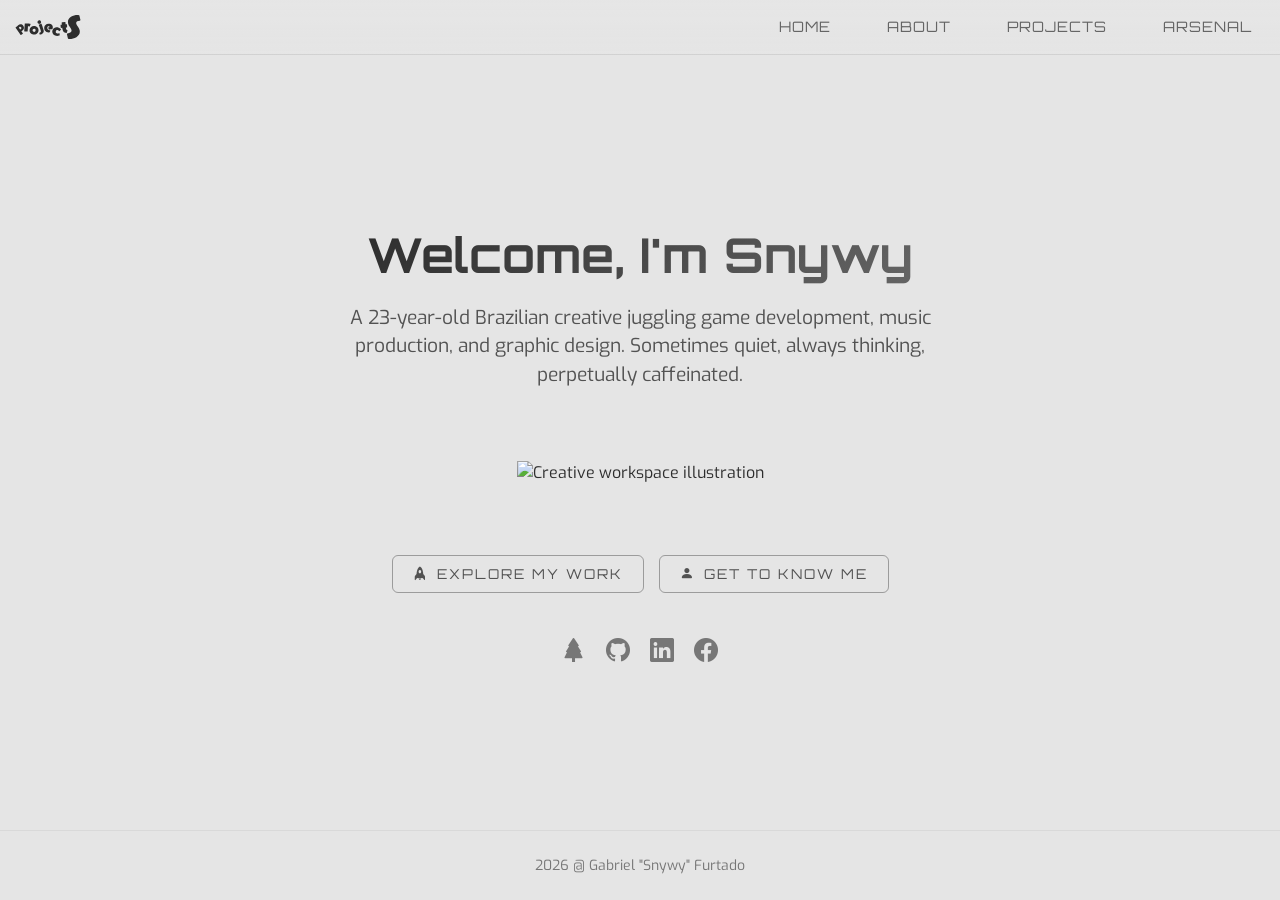
==== index.html @ e78e64df "more improvements momma said i'm the coolest" ====
<!DOCTYPE html>
<html lang="en">

<head>
    <meta charset="utf-8">
    <meta name="viewport" content="width=device-width, initial-scale=1">
    <title>Snywy</title>

    <meta name="description"
        content="Gabriel 'Snywy' Furtado's portfolio. Creative projects in game dev, audio, and automation.">
    <meta property="og:title" content="Snywy">
    <meta property="og:description" content="Gabriel 'Snywy' Furtado's portfolio.">
    <meta property="og:type" content="website">

    <link rel="icon" id="site-favicon" href="/favicon-dark.ico">
    <script>
        (function () {
            const favicon = document.getElementById('site-favicon');
            const themeQuery = window.matchMedia('(prefers-color-scheme: dark)');

            function updateFavicon() {
                favicon.href = themeQuery.matches ? '/favicon-dark.ico' : '/favicon-light.ico';
            }

            updateFavicon();
            themeQuery.addEventListener('change', updateFavicon);
        })();
    </script>

    <link rel="preconnect" href="https://fonts.googleapis.com">
    <link rel="preconnect" href="https://fonts.gstatic.com" crossorigin>
    <link rel="preload"
        href="https://fonts.googleapis.com/css2?family=Orbitron:wght@400;700&family=Exo:wght@400;700&display=swap"
        as="style" onload="this.rel='stylesheet'">
    <noscript>
        <link href="https://fonts.googleapis.com/css2?family=Orbitron:wght@400;700&family=Exo:wght@400;700&display=swap"
            rel="stylesheet">
    </noscript>

    <link href="https://cdn.jsdelivr.net/npm/bootstrap@5.3.8/dist/css/bootstrap.min.css" rel="stylesheet"
        integrity="sha384-sRIl4kxILFvY47J16cr9ZwB07vP4J8+LH7qKQnuqkuIAvNWLzeN8tE5YBujZqJLB" crossorigin="anonymous">

    <link rel="stylesheet" href="https://cdn.jsdelivr.net/npm/bootstrap-icons@1.13.1/font/bootstrap-icons.min.css">

    <link rel="stylesheet" href="styles.css">
</head>

<body class="d-flex flex-column min-vh-100 fade-in">

    <!-- Navigation Bar -->
    <nav class="navbar navbar-dark sticky-top navbar-custom">
        <div class="container-fluid">
            <a id="logo-home" class="navbar-brand" href="#" onclick="navigateTo('home'); return false;">
                <svg class="navbar-logo" width="173.119mm" height="64.072998mm" viewBox="0 0 654.30807 242.16567"
                    version="1.1" id="svg1" xml:space="preserve" xmlns="http://www.w3.org/2000/svg"
                    style="color: var(--text-primary);">
                    <g id="layer1">
                        <g id="g1" aria-label="projectS">
                            <path
                                style="font-size:192px;font-family:'FOT-Yuruka Std';-inkscape-font-specification:'FOT-Yuruka Std';white-space:pre;stroke-width:1.46319;fill:currentColor;fill-opacity:1;stroke:none;stroke-opacity:1"
                                d="m 527.60582,235.14076 c 0.84279,3.65211 4.214,6.7424 7.86611,6.7424 2.80937,0.28092 5.33773,0.28094 8.14706,0.28092 48.60139,10e-6 104.50698,-27.53143 104.50698,-74.16626 0,-14.04663 -5.0568,-29.77888 -16.85596,-47.1967 -12.92287,-18.26065 -19.94621,-31.464504 -19.9462,-41.016224 0,-16.01316 17.13687,-22.75556 35.39749,-22.75555 l 1.68559,2e-5 c 1.68561,-1e-5 5.89959,-1.6856 5.89958,-6.18054 10e-6,-0.56188 10e-6,-1.40467 -0.2809,-2.24747 L 644.19291,7.0233191 C 642.50732,1.123713 636.88867,0 625.93228,0 c -47.19667,-1.1999996e-5 -97.76457,25.003016 -97.76459,69.390396 0,13.76571 5.0568,29.497955 16.57505,46.915784 15.17037,23.59836 20.22716,32.02633 20.22715,41.29713 1e-5,17.69876 -20.78901,27.81232 -39.89247,27.81235 h -1.12371 c -1.68558,-1e-5 -5.89959,1.40466 -5.8996,5.61865 3e-5,0.56188 -1e-5,1.40467 0.28094,1.96651 z" />
                            <path
                                d="m 523.3932,156.22227 c 0.0901,-0.48067 0.1802,-0.96135 0.13818,-1.26777 -0.23141,-1.68533 -2.1541,-2.04574 -3.94462,-2.5804 -7.14104,-1.98543 -10.43111,-12.30463 -12.34546,-26.24697 l 10.17512,-0.92877 0.30645,-0.042 c 1.68535,-0.23142 2.7217,-1.77861 2.66455,-3.33177 l -1.65355,-25.685701 c -0.25244,-1.83855 -1.84171,-3.18135 -3.52706,-2.94994 l -10.65579,0.83868 c -0.4239,-6.49802 -0.88988,-13.3025 -1.46699,-19.77946 -0.35763,-2.60462 -1.7937,-3.96846 -4.41934,-3.76404 l -29.14646,2.59701 -0.61285,0.0842 c -3.98352,0.54696 -3.89026,3.50007 -3.79102,5.35965 0.44494,6.65123 1.00101,12.97503 1.49399,18.839162 l -9.88974,0.7335 c -1.83855,0.25244 -3.02814,1.82067 -2.94995,3.527059 l 1.65355,25.68569 c 0.2314,1.68535 1.82069,3.02814 3.52705,2.94996 l 11.57508,-0.96492 c 6.08835,38.65754 16.51946,50.96219 41.85982,52.47807 0.48069,0.0901 0.94032,0.027 1.39995,-0.0361 2.29819,-0.31554 3.46674,-2.03699 4.29274,-5.11634 z"
                                style="font-size:192px;font-family:'FOT-Yuruka Std';-inkscape-font-specification:'FOT-Yuruka Std';white-space:pre;stroke-width:0.805468;fill:currentColor;fill-opacity:1;stroke:none;stroke-opacity:1" />
                            <path
                                d="m 457.38671,148.6581 c 0.24271,-0.21287 0.40621,-0.61399 0.51525,-0.88135 1.36275,-3.34233 -6.93426,-13.58561 -21.77419,-19.63623 -22.05934,-8.99415 -50.95081,-6.58536 -63.16103,23.36189 -9.59376,23.52997 3.73596,47.05133 25.929,56.09999 12.03238,4.90589 26.72025,5.59329 41.74666,-0.28577 2.25843,-0.9502 3.52651,-2.14827 4.18063,-3.75259 0.38157,-0.93584 0.49576,-1.98072 0.42177,-2.9464 -0.34026,-5.28403 -0.96339,-8.34463 -1.51654,-13.87137 -0.28175,-1.98588 -1.13322,-2.95674 -2.06908,-3.33832 -1.20324,-0.49057 -2.67902,-0.31268 -3.80824,0.16239 -8.81571,3.26602 -16.53604,3.08069 -22.28486,0.73677 -8.69004,-3.54316 -12.70886,-12.04213 -9.0567,-20.99956 5.94159,-14.57255 17.89994,-10.63234 21.37596,-9.21507 4.67925,1.90783 8.75891,5.28631 10.34774,8.2729 0.37123,0.6191 0.93069,1.15904 1.46545,1.37709 1.60432,0.65412 3.62005,-0.0832 4.80894,-1.46949 z"
                                style="font-size:192px;font-family:'FOT-Yuruka Std';-inkscape-font-specification:'FOT-Yuruka Std';white-space:pre;stroke-width:0.751971;fill:currentColor;fill-opacity:1;stroke:none;stroke-opacity:1" />
                            <path
                                d="m 334.93261,177.04213 c 4.24247,0.53459 6.40232,-1.27385 7.86761,-3.46705 2.82113,-4.6974 7.87824,-14.16595 8.06257,-15.62886 0.31337,-2.48696 -2.00767,-4.11696 -4.05576,-4.37503 l -0.29259,-0.0369 c -1.04248,0.0172 -2.21281,-0.13023 -3.23686,-0.25927 -18.28644,-2.30427 -24.41889,-14.96616 -23.11006,-25.35286 1.14291,-9.07009 7.76881,-14.47696 14.7908,-13.59213 6.14427,0.77423 8.3339,5.8058 8.168,7.12244 -0.25808,2.04808 -1.31898,2.21162 -9.14737,3.00853 -1.95708,0.19928 -3.21959,0.78323 -3.42235,2.39244 -0.0737,0.58517 1.50763,10.44436 2.65476,15.4932 0.36394,1.82924 0.96637,2.94545 3.30704,3.2404 7.64402,0.66598 18.67238,0.4209 25.84303,-1.05338 8.99989,-1.83821 12.47991,-7.04705 13.32789,-13.77646 0.60832,-4.82762 3.07305,-37.360835 -33.20727,-41.932485 -33.35449,-4.20296 -50.89506,15.878925 -53.53113,36.798635 -2.80198,22.23631 11.01799,47.013 44.22618,51.19752 z"
                                style="font-size:192px;font-family:'FOT-Yuruka Std';-inkscape-font-specification:'FOT-Yuruka Std';white-space:pre;stroke-width:0.767961;fill:currentColor;fill-opacity:1;stroke:none;stroke-opacity:1" />
                            <path
                                d="m 241.48342,194.29535 c -0.0181,0.27684 0.1262,0.61994 0.27058,0.96304 0.43304,1.02927 1.35353,2.25729 2.85212,2.29983 5.55504,0.0858 11.9169,-1.11017 17.86384,-3.61224 13.49498,-5.67777 25.16222,-18.25925 21.2257,-38.81343 -3.59411,-18.14069 -20.91474,-64.427526 -21.25156,-65.228086 -0.67362,-1.6011 -2.23219,-2.42604 -4.15826,-1.88491 -2.56413,0.9442 -22.22849,8.275379 -22.34287,8.323489 -1.37235,0.57741 -2.55227,1.612269 -1.55995,4.290767 8.38417,20.56743 19.26343,50.58457 21.17416,62.16465 0.93724,6.06688 -3.48182,11.56055 -10.34369,14.44756 -0.68618,0.2887 -1.48672,0.62552 -2.33539,0.84796 l -0.45745,0.19247 c -1.25801,0.52928 -2.47418,2.11783 -2.258,3.9114 z M 256.07735,64.853814 c -3.94557,-9.37785 -14.66932,-13.75019 -23.93283,-9.85274 -9.37786,3.94557 -13.75019,14.6693 -9.80462,24.04719 3.89745,9.26349 14.62121,13.63583 23.99906,9.69025 9.2635,-3.89745 13.63584,-14.6212 9.73839,-23.8847 z"
                                style="font-size:192px;font-family:'FOT-Yuruka Std';-inkscape-font-specification:'FOT-Yuruka Std';white-space:pre;stroke-width:0.64622;fill:currentColor;fill-opacity:1;stroke:none;stroke-opacity:1" />
                            <path
                                d="m 231.60744,160.21087 c 2.29719,-18.23023 -7.9679,-44.16914 -38.95926,-48.07433 -24.68092,-3.11002 -48.16746,9.17359 -51.8076,38.06147 -3.11003,24.68091 14.8581,43.75523 37.71598,46.63553 19.913,2.50922 49.60513,-9.27734 53.05088,-36.62267 z m -46.31022,10.26237 c -7.99325,-1.00722 -14.75296,-8.41213 -13.53368,-18.08817 0.79518,-6.31045 5.41535,-15.84286 17.19488,-14.35854 14.30371,1.80239 13.15059,15.47562 12.81486,18.14005 -1.00722,7.99325 -6.51955,15.56126 -16.47606,14.30666 z"
                                style="font-size:192px;font-family:'FOT-Yuruka Std';-inkscape-font-specification:'FOT-Yuruka Std';white-space:pre;stroke-width:0.736153;fill:currentColor;fill-opacity:1;stroke:none;stroke-opacity:1" />
                            <path
                                d="m 118.39602,167.72274 c 1.55578,0.19604 2.98909,-0.91647 3.18514,-2.47224 l 0.0357,-0.28288 3.62174,-50.40642 c 2.33425,-0.28052 4.34997,-0.31394 6.33005,-0.0644 2.40439,0.30298 4.7553,1.03025 6.92915,2.02258 0.54791,0.21273 1.09583,0.42545 1.52012,0.47892 1.69722,0.21386 3.23632,-0.59797 3.91014,-2.52458 l 6.6145,-19.42542 c 0.23054,-0.68934 0.44327,-1.23725 0.51457,-1.80299 0.21385,-1.69722 -0.4922,-2.93562 -2.54241,-3.76869 -4.25971,-1.54252 -8.85576,-2.69639 -13.66453,-3.30234 -7.07173,-0.89109 -14.56889,-0.68637 -22.50932,0.75562 L 95.827521,85.71116 c -1.55577,-0.19606 -3.00691,1.05791 -3.22077,2.75511 l -5.30729,74.04492 c -0.21387,1.69722 1.05789,3.0069 2.75512,3.22077 z"
                                style="font-size:192px;font-family:'FOT-Yuruka Std';-inkscape-font-specification:'FOT-Yuruka Std';white-space:pre;stroke-width:0.742463;fill:currentColor;fill-opacity:1;stroke:none;stroke-opacity:1" />
                            <path
                                d="m 73.242442,189.06761 c 1.06876,-0.82957 1.3173,-2.16424 0.5768,-3.30211 L 57.76378,162.69 c 4.124912,-1.48903 8.191282,-3.78896 11.931952,-6.69241 16.83299,-13.0655 20.37226,-32.22554 7.79066,-48.43507 -12.5816,-16.209568 -35.502224,-16.687198 -51.177386,-4.52037 -3.74067,2.90344 -7.106428,6.65766 -9.830077,11.05525 l -15.49577017,10.74308 -0.178129,0.13826 c -0.890633,0.69129 -1.07003,2.11503 -0.398672,3.16387 l 51.04990717,73.12531 0.138265,0.17813 c 0.760434,0.9797 2.184172,1.15909 3.074797,0.46779 z M 32.861004,126.92893 c 1.168424,-1.62054 2.475114,-3.06293 3.900124,-4.16899 6.234448,-4.83909 14.18397,-4.15879 18.953908,1.9866 7.604266,9.79697 -0.945816,16.43342 -1.658331,16.98647 -2.493769,1.93563 -5.629645,3.22787 -8.349463,3.76902 z"
                                style="font-size:192px;font-family:'FOT-Yuruka Std';-inkscape-font-specification:'FOT-Yuruka Std';white-space:pre;stroke-width:0.587209;fill:currentColor;fill-opacity:1;stroke:none;stroke-opacity:1" />
                        </g>
                    </g>
                </svg>
            </a>
            <ul class="nav ms-auto">
                <li class="nav-item">
                    <a class="nav-link" href="#" onclick="navigateTo('home'); return false;">Home</a>
                </li>
                <li class="nav-item">
                    <a class="nav-link" href="#" onclick="navigateTo('about'); return false;">About</a>
                </li>
                <li class="nav-item">
                    <a class="nav-link" href="#" onclick="navigateTo('projects'); return false;">Projects</a>
                </li>
                <li class="nav-item">
                    <a class="nav-link" href="#" onclick="navigateTo('arsenal'); return false;">Arsenal</a>
                </li>
            </ul>
        </div>
    </nav>

    <audio id="logo-squeak" src="squeak.wav" preload="auto"></audio>

    <!-- Main Content Area -->
    <main class="flex-grow-1" style="display: flex; flex-direction: column; min-height: calc(100vh - 140px);">
        <iframe id="content-frame" class="content-frame" src="pages/home.html" frameborder="0"
            style="flex: 1; width: 100%; border: none;"></iframe>
    </main>

    <!-- Footer -->
    <footer class="footer py-4">
        2026 @ Gabriel "Snywy" Furtado
    </footer>

    <script src="https://cdn.jsdelivr.net/npm/bootstrap@5.3.8/dist/js/bootstrap.bundle.min.js"
        integrity="sha384-FKyoEForCGlyvwx9Hj09JcYn3nv7wiPVlz7YYwJrWVcXK/BmnVDxM+D2scQbITxI"
        crossorigin="anonymous"></script>

    <script>
        // Navigation function
        function navigateTo(page) {
            const frame = document.getElementById('content-frame');
            frame.src = `pages/${page}.html`;
            window.scrollTo(0, 0);
        }

        // Play a squeak when clicking the logo.
        (function () {
            const logoLink = document.getElementById('logo-home');
            const logoSqueak = document.getElementById('logo-squeak');

            if (!logoLink || !logoSqueak) {
                return;
            }

            logoLink.addEventListener('click', () => {
                logoSqueak.currentTime = 0;
                logoSqueak.play().catch(() => {
                    // Ignore playback errors (e.g. missing file or browser policy).
                });
            });
        })();
    </script>
</body>

</html>
---- styles.css ----
@import url("https://fonts.googleapis.com/css2?family=Orbitron:wght@400;700&family=Exo:wght@400;700&display=swap");

:root {
  --bg-primary: #2d2d2d;
  --text-primary: #e5e5e5;
  --text-rgb: 229, 229, 229;
  --surface-primary: rgba(229, 229, 229, 0.05);
  --surface-secondary: rgba(229, 229, 229, 0.08);
  --surface-hover: rgba(229, 229, 229, 0.12);
  --border-primary: rgba(229, 229, 229, 0.1);
  --border-secondary: rgba(229, 229, 229, 0.2);
  --muted-text: rgba(229, 229, 229, 0.7);
  --soft-text: rgba(229, 229, 229, 0.6);
  --nav-bg-start: rgba(45, 45, 45, 0.98);
  --nav-bg-end: rgba(45, 45, 45, 0.95);
  --scrollbar-track: #2d2d2d;
  --scrollbar-thumb: rgba(229, 229, 229, 0.3);
  --scrollbar-thumb-hover: rgba(229, 229, 229, 0.5);
  --btn-hover-bg: #e5e5e5;
  --btn-hover-text: #2d2d2d;
  --btn-shadow: rgba(229, 229, 229, 0.15);
  --card-shadow: rgba(0, 0, 0, 0.3);
}

@media (prefers-color-scheme: light) {
  :root {
    --bg-primary: #e5e5e5;
    --text-primary: #2d2d2d;
    --text-rgb: 45, 45, 45;
    --surface-primary: rgba(45, 45, 45, 0.05);
    --surface-secondary: rgba(45, 45, 45, 0.08);
    --surface-hover: rgba(45, 45, 45, 0.12);
    --border-primary: rgba(45, 45, 45, 0.1);
    --border-secondary: rgba(45, 45, 45, 0.2);
    --muted-text: rgba(45, 45, 45, 0.7);
    --soft-text: rgba(45, 45, 45, 0.6);
    --nav-bg-start: rgba(229, 229, 229, 0.98);
    --nav-bg-end: rgba(229, 229, 229, 0.95);
    --scrollbar-track: #e5e5e5;
    --scrollbar-thumb: rgba(45, 45, 45, 0.3);
    --scrollbar-thumb-hover: rgba(45, 45, 45, 0.5);
    --btn-hover-bg: #2d2d2d;
    --btn-hover-text: #e5e5e5;
    --btn-shadow: rgba(45, 45, 45, 0.15);
    --card-shadow: rgba(0, 0, 0, 0.12);
  }
}

* {
  scrollbar-width: thin;
  scrollbar-color: var(--scrollbar-thumb) var(--scrollbar-track);
}

*::-webkit-scrollbar {
  width: 8px;
}

*::-webkit-scrollbar-track {
  background: var(--scrollbar-track);
}

*::-webkit-scrollbar-thumb {
  background: var(--scrollbar-thumb);
  border-radius: 4px;
}

*::-webkit-scrollbar-thumb:hover {
  background: var(--scrollbar-thumb-hover);
}

body {
  background-color: var(--bg-primary);
  color: var(--text-primary);
  font-family: 'Exo', sans-serif;
  margin: 0;
}

h1 {
  margin: 10px 0;
  font-weight: bold;
  font-size: 1.5rem;
  font-family: 'Orbitron', sans-serif;
}

h2 {
  margin: 10px 0;
  font-size: 1.2rem;
  font-family: 'Orbitron', sans-serif;
}

h3 {
  font-weight: 700;
  margin: 15px 0 10px 0;
  font-family: 'Orbitron', sans-serif;
}

p {
  font-family: 'Exo', sans-serif;
}

/* Refined Button - Not too big or bold */
.custom-btn {
  font-family: 'Orbitron', sans-serif;
  font-size: 0.85rem;
  font-weight: 400;
  text-transform: uppercase;
  letter-spacing: 2px;
  border-width: 1px;
  padding: 8px 20px;
  transition: all 0.3s ease;
  border-color: rgba(var(--text-rgb), 0.4);
  color: rgba(var(--text-rgb), 0.8);
}

.custom-btn:hover {
  background-color: var(--btn-hover-bg);
  color: var(--btn-hover-text);
  border-color: var(--btn-hover-bg);
  transform: translateY(-2px);
  box-shadow: 0 4px 12px var(--btn-shadow);
}

/* Navbar Styling */
.navbar-custom {
  background: linear-gradient(180deg, var(--nav-bg-start) 0%, var(--nav-bg-end) 100%);
  border-bottom: 1px solid var(--border-primary);
  backdrop-filter: blur(10px);
  z-index: 1000;
}

.navbar-brand {
  font-family: 'Orbitron', sans-serif;
  font-weight: 700;
  font-size: 1.3rem;
  letter-spacing: 1px;
  color: var(--text-primary) !important;
  transition: all 0.3s ease;
  display: flex;
  align-items: center;
}

.navbar-brand:hover {
  color: var(--text-primary) !important;
  opacity: 0.8;
}

.navbar-logo {
  width: 72px;
  height: 24px;
  stroke: currentColor;
  fill: currentColor;
  transition: transform 0.3s ease;
}

.navbar-brand:hover .navbar-logo {
  transform: rotate(10deg);
}

.nav-link {
  font-family: 'Orbitron', sans-serif;
  font-size: 0.9rem;
  letter-spacing: 1px;
  text-transform: uppercase;
  color: var(--muted-text) !important;
  transition: all 0.3s ease;
  position: relative;
  margin-left: 1.5rem;
}

.nav-link::after {
  content: '';
  position: absolute;
  bottom: -5px;
  left: 0;
  width: 0;
  height: 2px;
  background-color: var(--text-primary);
  transition: width 0.3s ease;
}

.nav-link:hover {
  color: var(--text-primary) !important;
}

.nav-link:hover::after {
  width: 100%;
}

/* Content Frame */
.content-frame {
  width: 100%;
  flex: 1;
  border: none;
  display: block;
  overflow-y: auto;
}

/* Page entrance animation */
.fade-in {
  animation: fadeIn 0.8s ease-out;
}

@keyframes fadeIn {
  from {
    opacity: 0;
    transform: translateY(10px);
  }

  to {
    opacity: 1;
    transform: translateY(0);
  }
}

/* Slide-in animation for content */
@keyframes slideIn {
  from {
    opacity: 0;
    transform: translateX(-20px);
  }

  to {
    opacity: 1;
    transform: translateX(0);
  }
}

/* Card styling */
.project-card {
  background: var(--surface-primary);
  border: 1px solid var(--border-primary);
  border-radius: 8px;
  transition: all 0.3s ease;
  padding: 20px;
  margin-bottom: 20px;
  animation: slideIn 0.6s ease-out;
}

.project-card:hover {
  background: var(--surface-secondary);
  border-color: rgba(var(--text-rgb), 0.3);
  transform: translateY(-5px);
  box-shadow: 0 8px 24px var(--card-shadow);
}

.project-card h3 {
  color: var(--text-primary);
  margin-bottom: 10px;
}

.project-card p {
  color: rgba(var(--text-rgb), 0.8);
  margin-bottom: 15px;
  font-size: 0.95rem;
}

.project-meta {
  display: flex;
  gap: 15px;
  margin-bottom: 15px;
  flex-wrap: wrap;
}

.project-tag {
  display: inline-block;
  background: rgba(var(--text-rgb), 0.1);
  border: 1px solid rgba(var(--text-rgb), 0.2);
  padding: 4px 12px;
  border-radius: 20px;
  font-size: 0.75rem;
  text-transform: uppercase;
  letter-spacing: 1px;
  color: var(--muted-text);
}

.status-badge {
  display: inline-block;
  padding: 4px 12px;
  border-radius: 4px;
  font-size: 0.75rem;
  font-weight: 700;
  text-transform: uppercase;
  letter-spacing: 1px;
}

.status-completed {
  background-color: rgba(52, 168, 83, 0.2);
  color: #34A853;
  border: 1px solid rgba(52, 168, 83, 0.4);
}

.status-wip {
  background-color: rgba(251, 188, 5, 0.2);
  color: #FBBC05;
  border: 1px solid rgba(251, 188, 5, 0.4);
}

.status-unplanned {
  background-color: rgba(234, 67, 53, 0.2);
  color: #EA4335;
  border: 1px solid rgba(234, 67, 53, 0.4);
}

/* Footer */
footer.footer {
  font-size: 14px;
  font-family: 'Exo', sans-serif;
  opacity: 0.6;
  border-top: 1px solid var(--border-primary);
  text-align: center;
  margin-top: auto;
}

/* Modal improvements */
.modal-content {
  border: 1px solid var(--border-secondary);
}

.modal-header {
  border-bottom: 1px solid var(--border-primary);
}

.modal-footer {
  border-top: 1px solid var(--border-primary);
}

.modal-title {
  font-family: 'Orbitron', sans-serif;
  color: var(--text-primary) !important;
  font-weight: 700;
}

/* Images */
img {
  height: auto;
  max-width: 100%;
}

/* Responsive adjustments */
@media (min-width: 768px) {
  h1 {
    font-size: 2.5rem;
  }

  h2 {
    font-size: 1.5rem;
  }

  .project-meta {
    gap: 20px;
  }
}

@media (max-width: 768px) {
  .navbar-brand span {
    display: none;
  }

  .nav-link {
    margin-left: 1rem;
    font-size: 0.8rem;
  }

  main {
    min-height: calc(100vh - 120px);
  }
}

/* Link styling */
a {
  color: var(--text-primary);
  text-decoration: none;
  transition: color 0.3s ease;
}

a:hover {
  color: rgba(var(--text-rgb), 0.8);
}

/* Mobile-specific adjustments to improve layout and readability */
@media (max-width: 480px) {
  .navbar-brand {
    font-size: 1rem;
  }

  .nav-link {
    font-size: 0.75rem;
    margin-left: 0.6rem;
  }

  .navbar-logo {
    width: 56px;
    height: auto;
  }

  h1 {
    font-size: 1.8rem;
  }

  h2 {
    font-size: 1rem;
  }

  /* Pages that define hero-section h1 will be affected via this rule */
  .hero-section h1 {
    font-size: 2rem;
  }

  .custom-btn {
    padding: 8px 14px;
    font-size: 0.85rem;
    letter-spacing: 1px;
  }

  .skill-grid {
    grid-template-columns: repeat(auto-fill, minmax(120px, 1fr));
    gap: 10px;
  }

  .skill-card {
    padding: 14px;
    min-height: 100px;
  }

  main.container {
    padding-left: 12px;
    padding-right: 12px;
  }
}
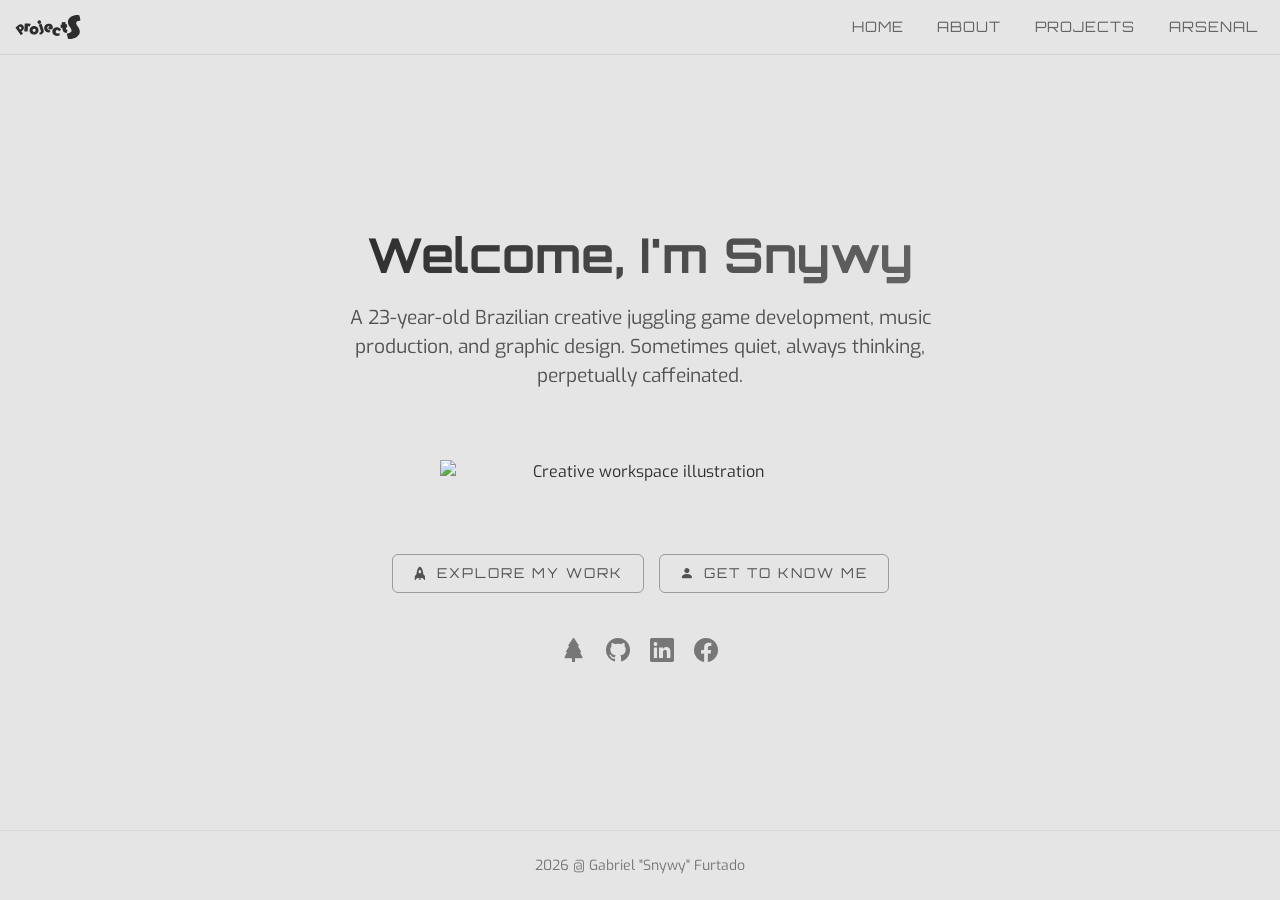
==== commit cf2476fa: "i'm tired for now yawn" ====
--- a/index.html
+++ b/index.html
@@ -48,7 +48,7 @@
 <body class="d-flex flex-column min-vh-100 fade-in">
 
     <!-- Navigation Bar -->
-    <nav class="navbar navbar-dark sticky-top navbar-custom">
+    <nav class="navbar navbar-dark navbar-expand-md sticky-top navbar-custom">
         <div class="container-fluid">
             <a id="logo-home" class="navbar-brand" href="#" onclick="navigateTo('home'); return false;">
                 <svg class="navbar-logo" width="173.119mm" height="64.072998mm" viewBox="0 0 654.30807 242.16567"
@@ -84,29 +84,35 @@
                     </g>
                 </svg>
             </a>
-            <ul class="nav ms-auto">
-                <li class="nav-item">
-                    <a class="nav-link" href="#" onclick="navigateTo('home'); return false;">Home</a>
-                </li>
-                <li class="nav-item">
-                    <a class="nav-link" href="#" onclick="navigateTo('about'); return false;">About</a>
-                </li>
-                <li class="nav-item">
-                    <a class="nav-link" href="#" onclick="navigateTo('projects'); return false;">Projects</a>
-                </li>
-                <li class="nav-item">
-                    <a class="nav-link" href="#" onclick="navigateTo('arsenal'); return false;">Arsenal</a>
-                </li>
-            </ul>
+            <button class="navbar-toggler" type="button" data-bs-toggle="collapse" data-bs-target="#main-nav"
+                aria-controls="main-nav" aria-expanded="false" aria-label="Toggle navigation">
+                <span class="navbar-toggler-icon"></span>
+            </button>
+
+            <div class="collapse navbar-collapse justify-content-end" id="main-nav">
+                <ul class="navbar-nav align-items-md-center">
+                    <li class="nav-item">
+                        <a class="nav-link" href="#" onclick="navigateTo('home'); return false;">Home</a>
+                    </li>
+                    <li class="nav-item">
+                        <a class="nav-link" href="#" onclick="navigateTo('about'); return false;">About</a>
+                    </li>
+                    <li class="nav-item">
+                        <a class="nav-link" href="#" onclick="navigateTo('projects'); return false;">Projects</a>
+                    </li>
+                    <li class="nav-item">
+                        <a class="nav-link" href="#" onclick="navigateTo('arsenal'); return false;">Arsenal</a>
+                    </li>
+                </ul>
+            </div>
         </div>
     </nav>
 
     <audio id="logo-squeak" src="squeak.wav" preload="auto"></audio>
 
     <!-- Main Content Area -->
-    <main class="flex-grow-1" style="display: flex; flex-direction: column; min-height: calc(100vh - 140px);">
-        <iframe id="content-frame" class="content-frame" src="pages/home.html" frameborder="0"
-            style="flex: 1; width: 100%; border: none;"></iframe>
+    <main class="app-main flex-grow-1">
+        <iframe id="content-frame" class="content-frame" src="pages/home.html" frameborder="0"></iframe>
     </main>
 
     <!-- Footer -->
@@ -123,6 +129,12 @@
         function navigateTo(page) {
             const frame = document.getElementById('content-frame');
             frame.src = `pages/${page}.html`;
+
+            const nav = document.getElementById('main-nav');
+            if (nav && nav.classList.contains('show')) {
+                bootstrap.Collapse.getOrCreateInstance(nav).hide();
+            }
+
             window.scrollTo(0, 0);
         }
 
--- a/styles.css
+++ b/styles.css
@@ -156,6 +156,19 @@
   transform: rotate(10deg);
 }
 
+.navbar-toggler {
+  border-color: var(--border-secondary);
+}
+
+.navbar-toggler:focus {
+  box-shadow: none;
+  border-color: rgba(var(--text-rgb), 0.35);
+}
+
+.navbar-nav {
+  gap: 0.25rem;
+}
+
 .nav-link {
   font-family: 'Orbitron', sans-serif;
   font-size: 0.9rem;
@@ -164,7 +177,9 @@
   color: var(--muted-text) !important;
   transition: all 0.3s ease;
   position: relative;
-  margin-left: 1.5rem;
+  margin-left: 0;
+  padding-left: 0.65rem !important;
+  padding-right: 0.65rem !important;
 }
 
 .nav-link::after {
@@ -193,6 +208,13 @@
   border: none;
   display: block;
   overflow-y: auto;
+}
+
+.app-main {
+  display: flex;
+  flex-direction: column;
+  min-height: calc(100vh - 140px);
+  min-height: calc(100dvh - 140px);
 }
 
 /* Page entrance animation */
@@ -349,20 +371,36 @@
   .project-meta {
     gap: 20px;
   }
+
+  .navbar-nav {
+    gap: 0.8rem;
+  }
 }
 
 @media (max-width: 768px) {
-  .navbar-brand span {
-    display: none;
+  .navbar-custom .container-fluid {
+    row-gap: 8px;
+  }
+
+  .navbar-collapse {
+    margin-top: 0.4rem;
+    padding-top: 0.6rem;
+    border-top: 1px solid var(--border-primary);
+  }
+
+  .navbar-nav {
+    align-items: flex-start;
   }
 
   .nav-link {
-    margin-left: 1rem;
-    font-size: 0.8rem;
+    font-size: 0.82rem;
+    letter-spacing: 0.08em;
+    padding-left: 0 !important;
+    padding-right: 0 !important;
   }
 
   main {
-    min-height: calc(100vh - 120px);
+    min-height: calc(100dvh - 120px);
   }
 }
 
@@ -384,8 +422,7 @@
   }
 
   .nav-link {
-    font-size: 0.75rem;
-    margin-left: 0.6rem;
+    font-size: 0.78rem;
   }
 
   .navbar-logo {
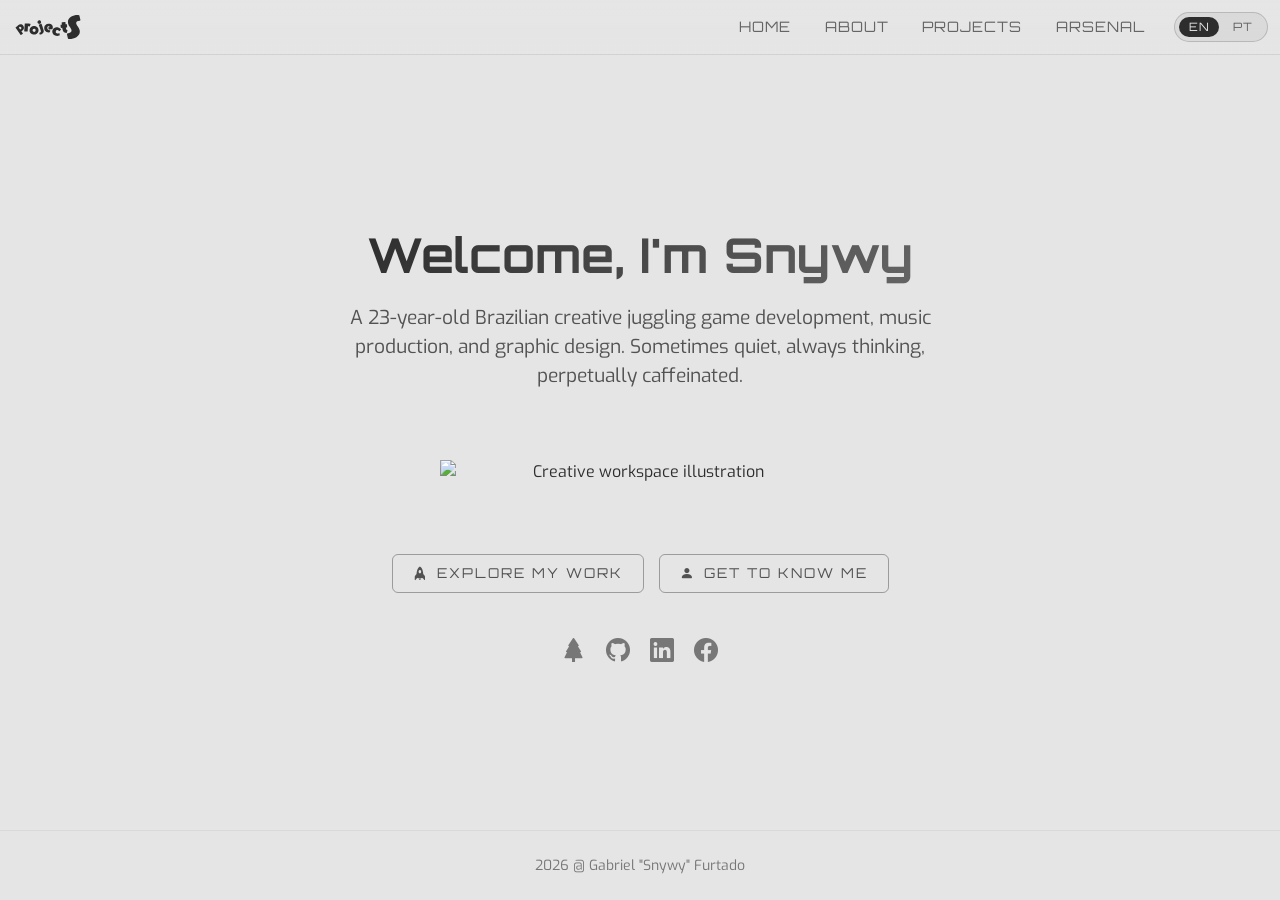
==== commit 8ecadef5: "é br é? hue hue brasil momento" ====
--- a/index.html
+++ b/index.html
@@ -45,7 +45,7 @@
     <link rel="stylesheet" href="styles.css">
 </head>
 
-<body class="d-flex flex-column min-vh-100 fade-in">
+<body class="d-flex flex-column min-vh-100 fade-in" data-i18n-title="indexTitle">
 
     <!-- Navigation Bar -->
     <nav class="navbar navbar-dark navbar-expand-md sticky-top navbar-custom">
@@ -92,16 +92,29 @@
             <div class="collapse navbar-collapse justify-content-end" id="main-nav">
                 <ul class="navbar-nav align-items-md-center">
                     <li class="nav-item">
-                        <a class="nav-link" href="#" onclick="navigateTo('home'); return false;">Home</a>
-                    </li>
-                    <li class="nav-item">
-                        <a class="nav-link" href="#" onclick="navigateTo('about'); return false;">About</a>
-                    </li>
-                    <li class="nav-item">
-                        <a class="nav-link" href="#" onclick="navigateTo('projects'); return false;">Projects</a>
-                    </li>
-                    <li class="nav-item">
-                        <a class="nav-link" href="#" onclick="navigateTo('arsenal'); return false;">Arsenal</a>
+                        <a class="nav-link" href="#" onclick="navigateTo('home'); return false;"
+                            data-i18n="navHome">Home</a>
+                    </li>
+                    <li class="nav-item">
+                        <a class="nav-link" href="#" onclick="navigateTo('about'); return false;"
+                            data-i18n="navAbout">About</a>
+                    </li>
+                    <li class="nav-item">
+                        <a class="nav-link" href="#" onclick="navigateTo('projects'); return false;"
+                            data-i18n="navProjects">Projects</a>
+                    </li>
+                    <li class="nav-item">
+                        <a class="nav-link" href="#" onclick="navigateTo('arsenal'); return false;"
+                            data-i18n="navArsenal">Arsenal</a>
+                    </li>
+                    <li class="nav-item">
+                        <div class="language-selector" role="group" aria-label="Language selector"
+                            data-i18n-aria-label="languageSelectorAria">
+                            <button type="button" id="lang-en" class="language-btn"
+                                onclick="setLanguage('en')">EN</button>
+                            <button type="button" id="lang-pt" class="language-btn"
+                                onclick="setLanguage('pt')">PT</button>
+                        </div>
                     </li>
                 </ul>
             </div>
@@ -116,15 +129,61 @@
     </main>
 
     <!-- Footer -->
-    <footer class="footer py-4">
+    <footer class="footer py-4" data-i18n="footerText">
         2026 @ Gabriel "Snywy" Furtado
     </footer>
 
     <script src="https://cdn.jsdelivr.net/npm/bootstrap@5.3.8/dist/js/bootstrap.bundle.min.js"
         integrity="sha384-FKyoEForCGlyvwx9Hj09JcYn3nv7wiPVlz7YYwJrWVcXK/BmnVDxM+D2scQbITxI"
         crossorigin="anonymous"></script>
+    <script src="lang.js"></script>
 
     <script>
+        const indexTranslations = {
+            en: {
+                indexTitle: 'Snywy',
+                navHome: 'Home',
+                navAbout: 'About',
+                navProjects: 'Projects',
+                navArsenal: 'Arsenal',
+                footerText: '2026 @ Gabriel "Snywy" Furtado',
+                languageSelectorAria: 'Language selector'
+            },
+            pt: {
+                indexTitle: 'Snywy',
+                navHome: 'Início',
+                navAbout: 'Sobre',
+                navProjects: 'Projetos',
+                navArsenal: 'Arsenal',
+                footerText: '2026 @ Gabriel "Snywy" Furtado',
+                languageSelectorAria: 'Seletor de idioma'
+            }
+        };
+
+        function getActiveLanguage() {
+            return window.PortfolioLanguage.getCurrentLanguage();
+        }
+
+        function updateLanguageButtons(language) {
+            document.getElementById('lang-en')?.classList.toggle('active', language === 'en');
+            document.getElementById('lang-pt')?.classList.toggle('active', language === 'pt');
+        }
+
+        function applyLanguage(language) {
+            window.PortfolioLanguage.applyTranslations(indexTranslations, language);
+            updateLanguageButtons(language);
+
+            const frame = document.getElementById('content-frame');
+            if (frame && frame.contentWindow && typeof frame.contentWindow.applyLanguageFromParent === 'function') {
+                frame.contentWindow.applyLanguageFromParent(language);
+            }
+        }
+
+        function setLanguage(language) {
+            const normalized = window.PortfolioLanguage.setCurrentLanguage(language);
+            applyLanguage(normalized);
+        }
+
         // Navigation function
         function navigateTo(page) {
             const frame = document.getElementById('content-frame');
@@ -137,6 +196,15 @@
 
             window.scrollTo(0, 0);
         }
+
+        document.getElementById('content-frame').addEventListener('load', () => {
+            const language = getActiveLanguage();
+            const frameWindow = document.getElementById('content-frame').contentWindow;
+
+            if (frameWindow && typeof frameWindow.applyLanguageFromParent === 'function') {
+                frameWindow.applyLanguageFromParent(language);
+            }
+        });
 
         // Play a squeak when clicking the logo.
         (function () {
@@ -154,6 +222,8 @@
                 });
             });
         })();
+
+        applyLanguage(getActiveLanguage());
     </script>
 </body>
 
--- a/styles.css
+++ b/styles.css
@@ -201,6 +201,50 @@
   width: 100%;
 }
 
+.language-selector {
+  display: inline-flex;
+  align-items: center;
+  gap: 0.25rem;
+  padding: 0.25rem;
+  margin-left: 0.35rem;
+  border: 1px solid var(--border-secondary);
+  border-radius: 999px;
+  background: rgba(var(--text-rgb), 0.06);
+}
+
+.language-btn {
+  border: 0;
+  background: transparent;
+  color: var(--muted-text);
+  padding: 0.28rem 0.62rem;
+  border-radius: 999px;
+  font-family: 'Orbitron', sans-serif;
+  font-size: 0.72rem;
+  letter-spacing: 0.08em;
+  text-transform: uppercase;
+  line-height: 1;
+  transition: all 0.2s ease;
+}
+
+.language-btn:hover,
+.language-btn:focus-visible {
+  color: var(--text-primary);
+  background: rgba(var(--text-rgb), 0.12);
+  outline: none;
+}
+
+.language-btn.active {
+  color: var(--bg-primary);
+  background: var(--text-primary);
+}
+
+@media (max-width: 767.98px) {
+  .language-selector {
+    margin-left: 0;
+    margin-top: 0.5rem;
+  }
+}
+
 /* Content Frame */
 .content-frame {
   width: 100%;
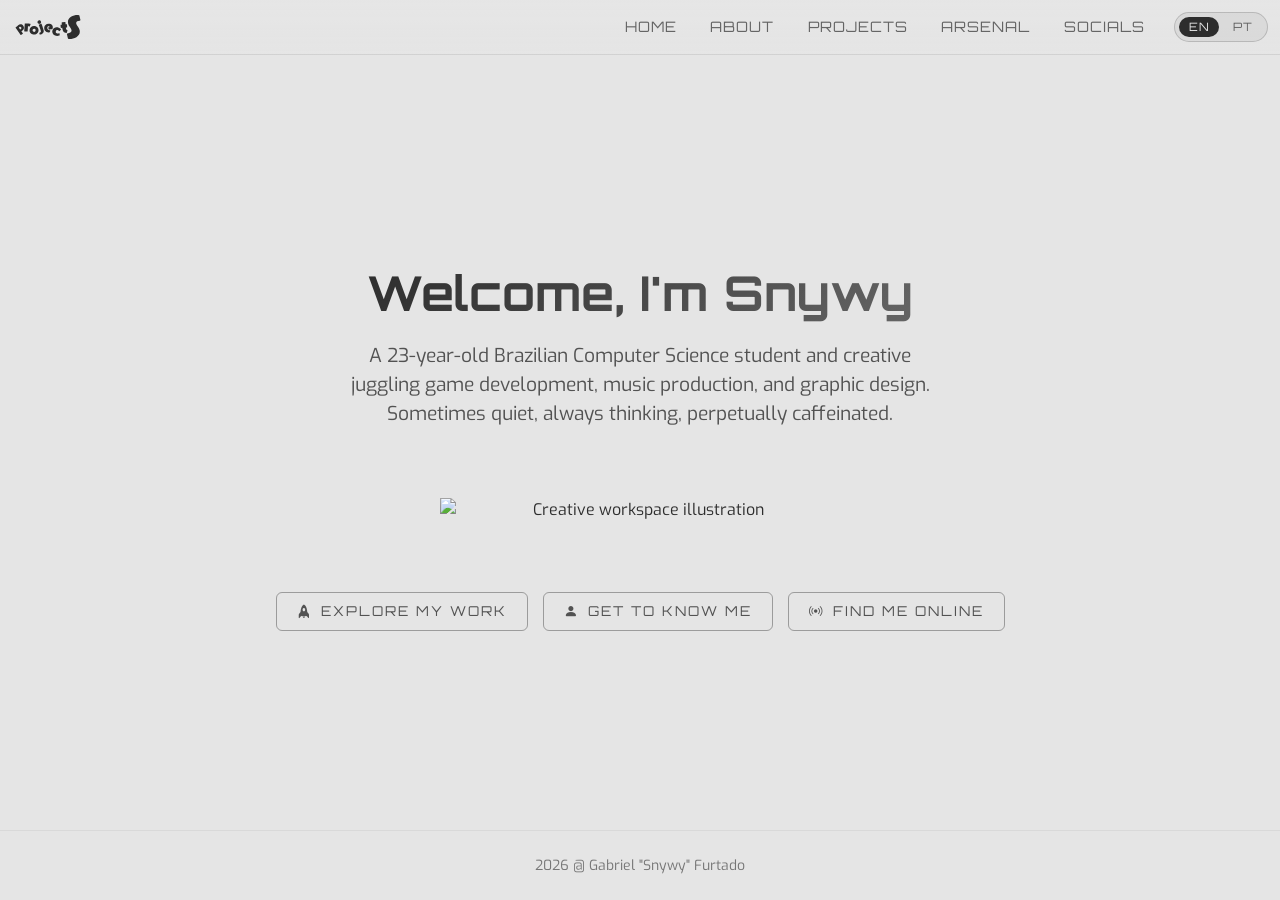
==== commit 6bfdbbb3: "socials and qol goodbye linktree and carrd lmaooo" ====
--- a/index.html
+++ b/index.html
@@ -108,6 +108,10 @@
                             data-i18n="navArsenal">Arsenal</a>
                     </li>
                     <li class="nav-item">
+                        <a class="nav-link" href="#" onclick="navigateTo('socials'); return false;"
+                            data-i18n="navSocials">Socials</a>
+                    </li>
+                    <li class="nav-item">
                         <div class="language-selector" role="group" aria-label="Language selector"
                             data-i18n-aria-label="languageSelectorAria">
                             <button type="button" id="lang-en" class="language-btn"
@@ -146,6 +150,7 @@
                 navAbout: 'About',
                 navProjects: 'Projects',
                 navArsenal: 'Arsenal',
+                navSocials: 'Socials',
                 footerText: '2026 @ Gabriel "Snywy" Furtado',
                 languageSelectorAria: 'Language selector'
             },
@@ -155,6 +160,7 @@
                 navAbout: 'Sobre',
                 navProjects: 'Projetos',
                 navArsenal: 'Arsenal',
+                navSocials: 'Redes',
                 footerText: '2026 @ Gabriel "Snywy" Furtado',
                 languageSelectorAria: 'Seletor de idioma'
             }
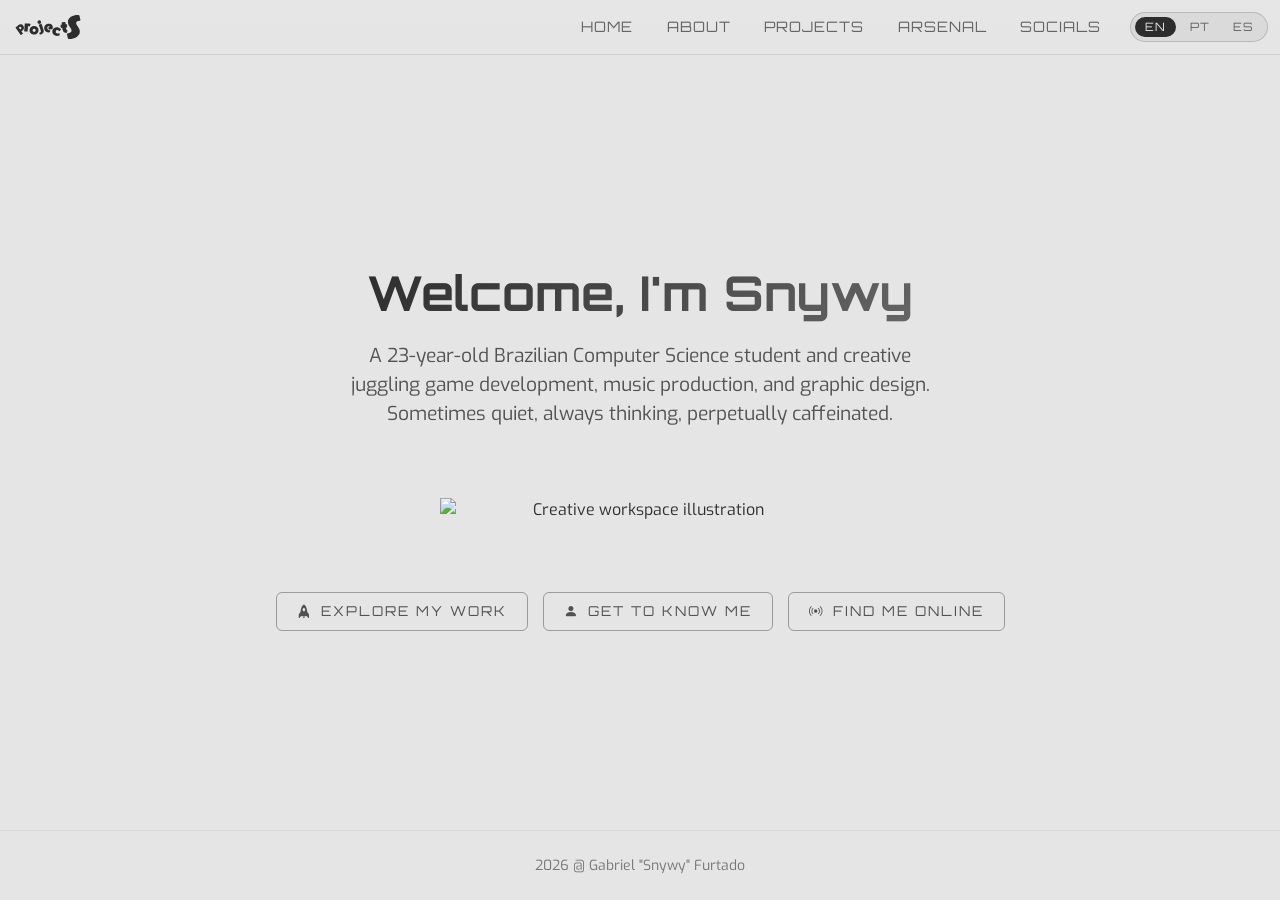
==== commit 1dcc729a: "hola que tal lol yo hablo español" ====
--- a/index.html
+++ b/index.html
@@ -11,6 +11,26 @@
     <meta property="og:title" content="Snywy">
     <meta property="og:description" content="Gabriel 'Snywy' Furtado's portfolio.">
     <meta property="og:type" content="website">
+    <meta property="og:site_name" content="Snywy">
+    <meta property="og:url" content="https://realsnywy.github.io/">
+    <meta property="og:image" content="/embed.svg">
+    <meta property="og:image" content="/embed.png">
+    <meta property="og:image:alt" content="Snywy — Gabriel 'Snywy' Furtado portfolio">
+    <meta property="og:image:type" content="image/svg+xml">
+    <meta property="og:image:type" content="image/png">
+    <meta property="og:image:width" content="1200">
+    <meta property="og:image:height" content="630">
+    <meta property="og:locale" content="en_US">
+
+    <meta name="twitter:card" content="summary_large_image">
+    <meta name="twitter:site" content="@realsnywy">
+    <meta name="twitter:title" content="Snywy">
+    <meta name="twitter:description"
+        content="Gabriel 'Snywy' Furtado's portfolio. Creative projects in game dev, audio, and automation.">
+    <meta name="twitter:image" content="/embed.png">
+
+    <link rel="image_src" href="/embed.png">
+    <meta name="theme-color" content="#264739">
 
     <link rel="icon" id="site-favicon" href="/favicon-dark.ico">
     <script>
@@ -118,6 +138,8 @@
                                 onclick="setLanguage('en')">EN</button>
                             <button type="button" id="lang-pt" class="language-btn"
                                 onclick="setLanguage('pt')">PT</button>
+                            <button type="button" id="lang-es" class="language-btn"
+                                onclick="setLanguage('es')">ES</button>
                         </div>
                     </li>
                 </ul>
@@ -163,6 +185,16 @@
                 navSocials: 'Redes',
                 footerText: '2026 @ Gabriel "Snywy" Furtado',
                 languageSelectorAria: 'Seletor de idioma'
+            },
+            es: {
+                indexTitle: 'Snywy',
+                navHome: 'Inicio',
+                navAbout: 'Sobre mí',
+                navProjects: 'Proyectos',
+                navArsenal: 'Arsenal',
+                navSocials: 'Redes',
+                footerText: '2026 @ Gabriel "Snywy" Furtado',
+                languageSelectorAria: 'Selector de idioma'
             }
         };
 
@@ -173,6 +205,7 @@
         function updateLanguageButtons(language) {
             document.getElementById('lang-en')?.classList.toggle('active', language === 'en');
             document.getElementById('lang-pt')?.classList.toggle('active', language === 'pt');
+            document.getElementById('lang-es')?.classList.toggle('active', language === 'es');
         }
 
         function applyLanguage(language) {
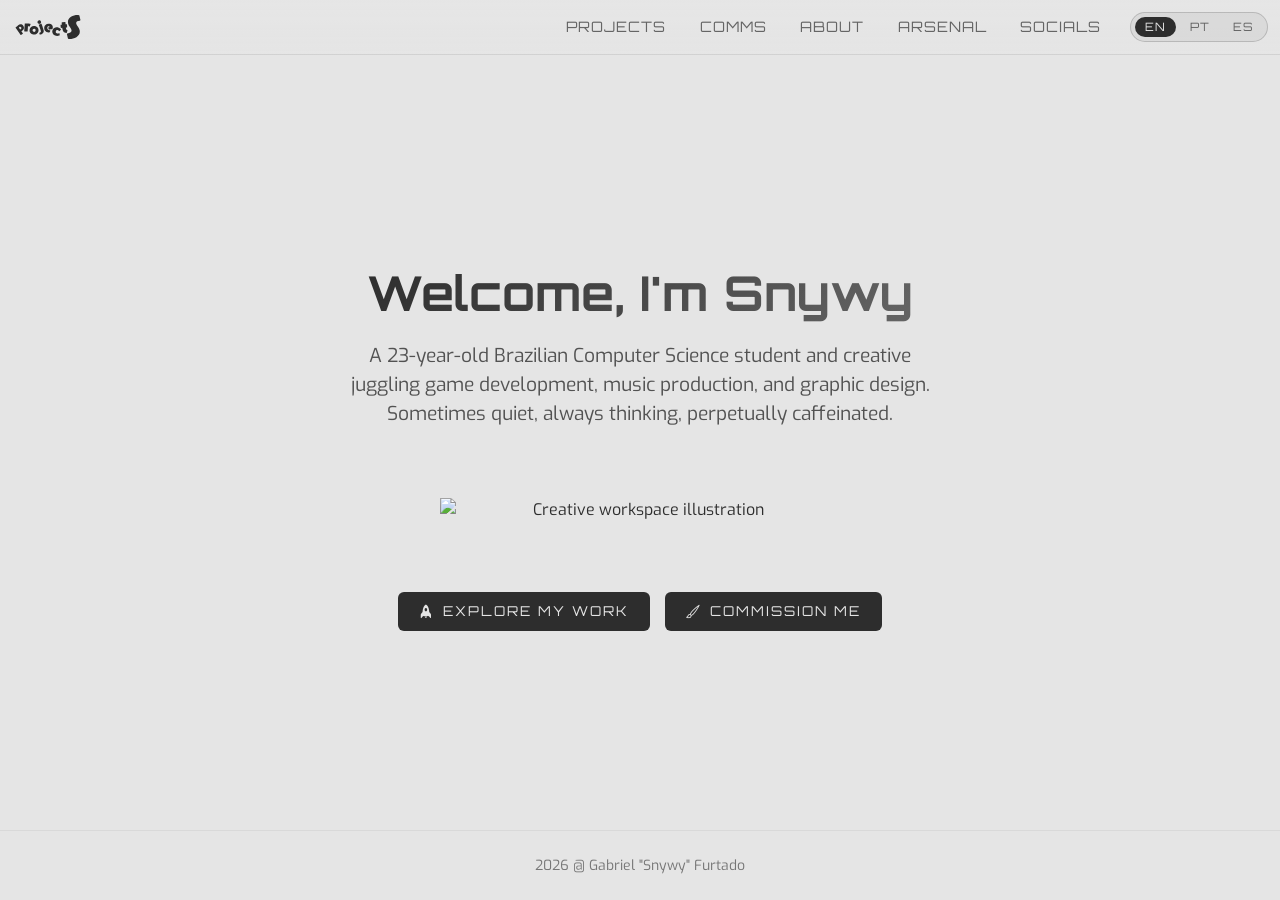
==== commit fb847a4b: "badabing badabong big ass update fr" ====
--- a/index.html
+++ b/index.html
@@ -8,28 +8,19 @@
 
     <meta name="description"
         content="Gabriel 'Snywy' Furtado's portfolio. Creative projects in game dev, audio, and automation.">
-    <meta property="og:title" content="Snywy">
-    <meta property="og:description" content="Gabriel 'Snywy' Furtado's portfolio.">
+    <meta property="og:title" content="Snywy — Gabriel 'Snywy' Furtado">
+    <meta property="og:description"
+        content="Portfolio of Gabriel 'Snywy' Furtado, featuring interactive game work, audio projects, automation tools, and creative systems.">
     <meta property="og:type" content="website">
     <meta property="og:site_name" content="Snywy">
     <meta property="og:url" content="https://realsnywy.github.io/">
-    <meta property="og:image" content="/embed.svg">
-    <meta property="og:image" content="/embed.png">
-    <meta property="og:image:alt" content="Snywy — Gabriel 'Snywy' Furtado portfolio">
-    <meta property="og:image:type" content="image/svg+xml">
-    <meta property="og:image:type" content="image/png">
-    <meta property="og:image:width" content="1200">
-    <meta property="og:image:height" content="630">
     <meta property="og:locale" content="en_US">
 
-    <meta name="twitter:card" content="summary_large_image">
+    <meta name="twitter:card" content="summary">
     <meta name="twitter:site" content="@realsnywy">
-    <meta name="twitter:title" content="Snywy">
+    <meta name="twitter:title" content="Snywy — Gabriel 'Snywy' Furtado">
     <meta name="twitter:description"
-        content="Gabriel 'Snywy' Furtado's portfolio. Creative projects in game dev, audio, and automation.">
-    <meta name="twitter:image" content="/embed.png">
-
-    <link rel="image_src" href="/embed.png">
+        content="Portfolio of Gabriel 'Snywy' Furtado, with work in game development, audio, automation, and creative systems.">
     <meta name="theme-color" content="#264739">
 
     <link rel="icon" id="site-favicon" href="/favicon-dark.ico">
@@ -37,23 +28,34 @@
         (function () {
             const favicon = document.getElementById('site-favicon');
             const themeQuery = window.matchMedia('(prefers-color-scheme: dark)');
+            let debounceTimeout;
 
             function updateFavicon() {
                 favicon.href = themeQuery.matches ? '/favicon-dark.ico' : '/favicon-light.ico';
             }
 
+            function debouncedUpdate() {
+                clearTimeout(debounceTimeout);
+                debounceTimeout = setTimeout(updateFavicon, 100);
+            }
+
             updateFavicon();
-            themeQuery.addEventListener('change', updateFavicon);
+            themeQuery.addEventListener('change', debouncedUpdate);
         })();
     </script>
 
     <link rel="preconnect" href="https://fonts.googleapis.com">
     <link rel="preconnect" href="https://fonts.gstatic.com" crossorigin>
+    <link rel="dns-prefetch" href="https://cdn.jsdelivr.net">
+    <link rel="dns-prefetch" href="https://i.imgur.com">
+    <link rel="dns-prefetch" href="https://jinxxy-cdn.com">
+    <link rel="dns-prefetch" href="https://public-files.gumroad.com">
     <link rel="preload"
-        href="https://fonts.googleapis.com/css2?family=Orbitron:wght@400;700&family=Exo:wght@400;700&display=swap"
-        as="style" onload="this.rel='stylesheet'">
+        href="https://fonts.googleapis.com/css2?family=Orbitron:wght@400;700&family=Exo:wght@400;700&display=fallback"
+        as="style" onload="this.onload=null;this.rel='stylesheet'">
     <noscript>
-        <link href="https://fonts.googleapis.com/css2?family=Orbitron:wght@400;700&family=Exo:wght@400;700&display=swap"
+        <link
+            href="https://fonts.googleapis.com/css2?family=Orbitron:wght@400;700&family=Exo:wght@400;700&display=fallback"
             rel="stylesheet">
     </noscript>
 
@@ -112,16 +114,16 @@
             <div class="collapse navbar-collapse justify-content-end" id="main-nav">
                 <ul class="navbar-nav align-items-md-center">
                     <li class="nav-item">
-                        <a class="nav-link" href="#" onclick="navigateTo('home'); return false;"
-                            data-i18n="navHome">Home</a>
+                        <a class="nav-link" href="#" onclick="navigateTo('projects'); return false;"
+                            data-i18n="navProjects">Projects</a>
+                    </li>
+                    <li class="nav-item">
+                        <a class="nav-link" href="#" onclick="navigateTo('comms'); return false;"
+                            data-i18n="navComms">Comms</a>
                     </li>
                     <li class="nav-item">
                         <a class="nav-link" href="#" onclick="navigateTo('about'); return false;"
                             data-i18n="navAbout">About</a>
-                    </li>
-                    <li class="nav-item">
-                        <a class="nav-link" href="#" onclick="navigateTo('projects'); return false;"
-                            data-i18n="navProjects">Projects</a>
                     </li>
                     <li class="nav-item">
                         <a class="nav-link" href="#" onclick="navigateTo('arsenal'); return false;"
@@ -147,7 +149,7 @@
         </div>
     </nav>
 
-    <audio id="logo-squeak" src="squeak.wav" preload="auto"></audio>
+    <audio id="logo-squeak" src="squeak.wav"></audio>
 
     <!-- Main Content Area -->
     <main class="app-main flex-grow-1">
@@ -168,31 +170,32 @@
         const indexTranslations = {
             en: {
                 indexTitle: 'Snywy',
-                navHome: 'Home',
                 navAbout: 'About',
                 navProjects: 'Projects',
                 navArsenal: 'Arsenal',
                 navSocials: 'Socials',
+                navComms: 'Comms',
+
                 footerText: '2026 @ Gabriel "Snywy" Furtado',
                 languageSelectorAria: 'Language selector'
             },
             pt: {
                 indexTitle: 'Snywy',
-                navHome: 'Início',
                 navAbout: 'Sobre',
                 navProjects: 'Projetos',
                 navArsenal: 'Arsenal',
                 navSocials: 'Redes',
+                navComms: 'Comissões',
                 footerText: '2026 @ Gabriel "Snywy" Furtado',
                 languageSelectorAria: 'Seletor de idioma'
             },
             es: {
                 indexTitle: 'Snywy',
-                navHome: 'Inicio',
                 navAbout: 'Sobre mí',
                 navProjects: 'Proyectos',
                 navArsenal: 'Arsenal',
                 navSocials: 'Redes',
+                navComms: 'Comisiones',
                 footerText: '2026 @ Gabriel "Snywy" Furtado',
                 languageSelectorAria: 'Selector de idioma'
             }
--- a/styles.css
+++ b/styles.css
@@ -1,4 +1,4 @@
-@import url("https://fonts.googleapis.com/css2?family=Orbitron:wght@400;700&family=Exo:wght@400;700&display=swap");
+@import url("https://fonts.googleapis.com/css2?family=Orbitron:wght@400;700&family=Exo:wght@400;700&display=fallback");
 
 :root {
   --bg-primary: #2d2d2d;
@@ -120,10 +120,35 @@
   box-shadow: 0 4px 12px var(--btn-shadow);
 }
 
+.custom-btn.primary {
+  background-color: var(--text-primary);
+  color: var(--bg-primary);
+  border-color: transparent;
+}
+
+.custom-btn.primary:hover,
+.custom-btn.primary:focus-visible {
+  background-color: rgba(var(--text-rgb), 0.92);
+  color: var(--bg-primary);
+  border-color: transparent;
+}
+
+.custom-btn.outline {
+  background: transparent;
+  color: rgba(var(--text-rgb), 0.8);
+}
+
+.custom-btn.outline:hover,
+.custom-btn.outline:focus-visible {
+  background-color: rgba(var(--text-rgb), 0.12);
+  color: var(--text-primary);
+}
+
 /* Navbar Styling */
 .navbar-custom {
   background: linear-gradient(180deg, var(--nav-bg-start) 0%, var(--nav-bg-end) 100%);
   border-bottom: 1px solid var(--border-primary);
+  -webkit-backdrop-filter: blur(10px);
   backdrop-filter: blur(10px);
   z-index: 1000;
 }
@@ -236,6 +261,17 @@
 .language-btn.active {
   color: var(--bg-primary);
   background: var(--text-primary);
+}
+
+.language-btn:disabled {
+  opacity: 0.45;
+  cursor: not-allowed;
+}
+
+.language-btn:disabled:hover,
+.language-btn:disabled:focus-visible {
+  color: var(--muted-text);
+  background: transparent;
 }
 
 @media (max-width: 767.98px) {
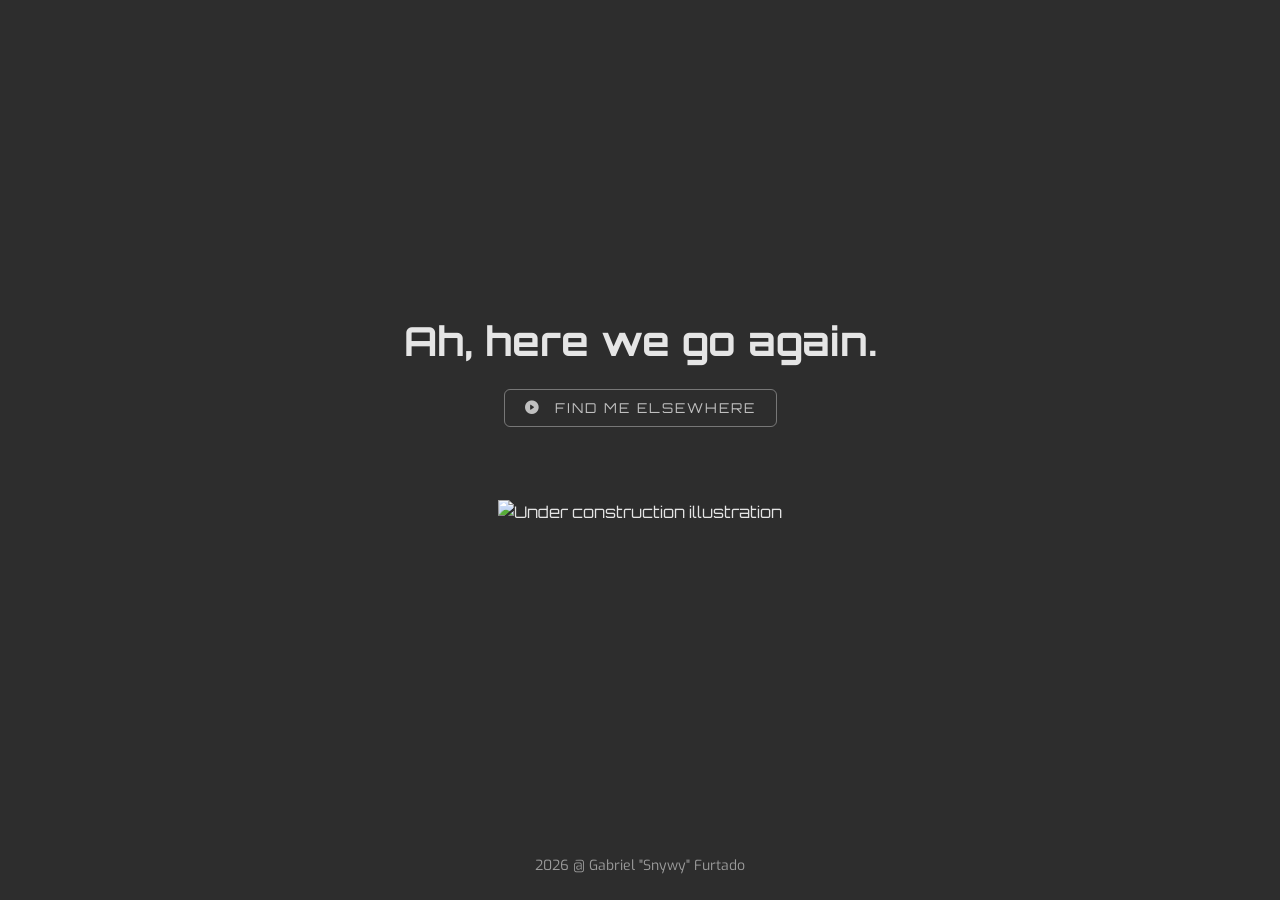
==== commit d253bcc6: "Add files via upload" ====
--- a/index.html
+++ b/index.html
@@ -6,58 +6,18 @@
     <meta name="viewport" content="width=device-width, initial-scale=1">
     <title>Snywy</title>
 
-    <meta name="description"
-        content="Gabriel 'Snywy' Furtado's portfolio. Creative projects in game dev, audio, and automation.">
-    <meta property="og:title" content="Snywy — Gabriel 'Snywy' Furtado">
-    <meta property="og:description"
-        content="Portfolio of Gabriel 'Snywy' Furtado, featuring interactive game work, audio projects, automation tools, and creative systems.">
+    <meta name="description" content="Gabriel 'Snywy' Furtado's portfolio thingie. Currently under construction.">
+    <meta property="og:title" content="Snywy">
+    <meta property="og:description" content="Working on something new. Come back soon.">
     <meta property="og:type" content="website">
-    <meta property="og:site_name" content="Snywy">
-    <meta property="og:url" content="https://realsnywy.github.io/">
-    <meta property="og:locale" content="en_US">
 
-    <meta name="twitter:card" content="summary">
-    <meta name="twitter:site" content="@realsnywy">
-    <meta name="twitter:title" content="Snywy — Gabriel 'Snywy' Furtado">
-    <meta name="twitter:description"
-        content="Portfolio of Gabriel 'Snywy' Furtado, with work in game development, audio, automation, and creative systems.">
-    <meta name="theme-color" content="#264739">
-
-    <link rel="icon" id="site-favicon" href="/favicon-dark.ico">
-    <script>
-        (function () {
-            const favicon = document.getElementById('site-favicon');
-            const themeQuery = window.matchMedia('(prefers-color-scheme: dark)');
-            let debounceTimeout;
-
-            function updateFavicon() {
-                favicon.href = themeQuery.matches ? '/favicon-dark.ico' : '/favicon-light.ico';
-            }
-
-            function debouncedUpdate() {
-                clearTimeout(debounceTimeout);
-                debounceTimeout = setTimeout(updateFavicon, 100);
-            }
-
-            updateFavicon();
-            themeQuery.addEventListener('change', debouncedUpdate);
-        })();
-    </script>
+    <link rel="icon" href="/favicon-light.ico" media="(prefers-color-scheme: light)">
+    <link rel="icon" href="/favicon-dark.ico" media="(prefers-color-scheme: dark)">
 
     <link rel="preconnect" href="https://fonts.googleapis.com">
     <link rel="preconnect" href="https://fonts.gstatic.com" crossorigin>
-    <link rel="dns-prefetch" href="https://cdn.jsdelivr.net">
-    <link rel="dns-prefetch" href="https://i.imgur.com">
-    <link rel="dns-prefetch" href="https://jinxxy-cdn.com">
-    <link rel="dns-prefetch" href="https://public-files.gumroad.com">
-    <link rel="preload"
-        href="https://fonts.googleapis.com/css2?family=Orbitron:wght@400;700&family=Exo:wght@400;700&display=fallback"
-        as="style" onload="this.onload=null;this.rel='stylesheet'">
-    <noscript>
-        <link
-            href="https://fonts.googleapis.com/css2?family=Orbitron:wght@400;700&family=Exo:wght@400;700&display=fallback"
-            rel="stylesheet">
-    </noscript>
+    <link href="https://fonts.googleapis.com/css2?family=Orbitron:wght@400;700&family=Exo:wght@400;700&display=swap"
+        rel="stylesheet">
 
     <link href="https://cdn.jsdelivr.net/npm/bootstrap@5.3.8/dist/css/bootstrap.min.css" rel="stylesheet"
         integrity="sha384-sRIl4kxILFvY47J16cr9ZwB07vP4J8+LH7qKQnuqkuIAvNWLzeN8tE5YBujZqJLB" crossorigin="anonymous">
@@ -67,206 +27,30 @@
     <link rel="stylesheet" href="styles.css">
 </head>
 
-<body class="d-flex flex-column min-vh-100 fade-in" data-i18n-title="indexTitle">
+<body class="d-flex flex-column min-vh-100 text-center fade-in">
 
-    <!-- Navigation Bar -->
-    <nav class="navbar navbar-dark navbar-expand-md sticky-top navbar-custom">
-        <div class="container-fluid">
-            <a id="logo-home" class="navbar-brand" href="#" onclick="navigateTo('home'); return false;">
-                <svg class="navbar-logo" width="173.119mm" height="64.072998mm" viewBox="0 0 654.30807 242.16567"
-                    version="1.1" id="svg1" xml:space="preserve" xmlns="http://www.w3.org/2000/svg"
-                    style="color: var(--text-primary);">
-                    <g id="layer1">
-                        <g id="g1" aria-label="projectS">
-                            <path
-                                style="font-size:192px;font-family:'FOT-Yuruka Std';-inkscape-font-specification:'FOT-Yuruka Std';white-space:pre;stroke-width:1.46319;fill:currentColor;fill-opacity:1;stroke:none;stroke-opacity:1"
-                                d="m 527.60582,235.14076 c 0.84279,3.65211 4.214,6.7424 7.86611,6.7424 2.80937,0.28092 5.33773,0.28094 8.14706,0.28092 48.60139,10e-6 104.50698,-27.53143 104.50698,-74.16626 0,-14.04663 -5.0568,-29.77888 -16.85596,-47.1967 -12.92287,-18.26065 -19.94621,-31.464504 -19.9462,-41.016224 0,-16.01316 17.13687,-22.75556 35.39749,-22.75555 l 1.68559,2e-5 c 1.68561,-1e-5 5.89959,-1.6856 5.89958,-6.18054 10e-6,-0.56188 10e-6,-1.40467 -0.2809,-2.24747 L 644.19291,7.0233191 C 642.50732,1.123713 636.88867,0 625.93228,0 c -47.19667,-1.1999996e-5 -97.76457,25.003016 -97.76459,69.390396 0,13.76571 5.0568,29.497955 16.57505,46.915784 15.17037,23.59836 20.22716,32.02633 20.22715,41.29713 1e-5,17.69876 -20.78901,27.81232 -39.89247,27.81235 h -1.12371 c -1.68558,-1e-5 -5.89959,1.40466 -5.8996,5.61865 3e-5,0.56188 -1e-5,1.40467 0.28094,1.96651 z" />
-                            <path
-                                d="m 523.3932,156.22227 c 0.0901,-0.48067 0.1802,-0.96135 0.13818,-1.26777 -0.23141,-1.68533 -2.1541,-2.04574 -3.94462,-2.5804 -7.14104,-1.98543 -10.43111,-12.30463 -12.34546,-26.24697 l 10.17512,-0.92877 0.30645,-0.042 c 1.68535,-0.23142 2.7217,-1.77861 2.66455,-3.33177 l -1.65355,-25.685701 c -0.25244,-1.83855 -1.84171,-3.18135 -3.52706,-2.94994 l -10.65579,0.83868 c -0.4239,-6.49802 -0.88988,-13.3025 -1.46699,-19.77946 -0.35763,-2.60462 -1.7937,-3.96846 -4.41934,-3.76404 l -29.14646,2.59701 -0.61285,0.0842 c -3.98352,0.54696 -3.89026,3.50007 -3.79102,5.35965 0.44494,6.65123 1.00101,12.97503 1.49399,18.839162 l -9.88974,0.7335 c -1.83855,0.25244 -3.02814,1.82067 -2.94995,3.527059 l 1.65355,25.68569 c 0.2314,1.68535 1.82069,3.02814 3.52705,2.94996 l 11.57508,-0.96492 c 6.08835,38.65754 16.51946,50.96219 41.85982,52.47807 0.48069,0.0901 0.94032,0.027 1.39995,-0.0361 2.29819,-0.31554 3.46674,-2.03699 4.29274,-5.11634 z"
-                                style="font-size:192px;font-family:'FOT-Yuruka Std';-inkscape-font-specification:'FOT-Yuruka Std';white-space:pre;stroke-width:0.805468;fill:currentColor;fill-opacity:1;stroke:none;stroke-opacity:1" />
-                            <path
-                                d="m 457.38671,148.6581 c 0.24271,-0.21287 0.40621,-0.61399 0.51525,-0.88135 1.36275,-3.34233 -6.93426,-13.58561 -21.77419,-19.63623 -22.05934,-8.99415 -50.95081,-6.58536 -63.16103,23.36189 -9.59376,23.52997 3.73596,47.05133 25.929,56.09999 12.03238,4.90589 26.72025,5.59329 41.74666,-0.28577 2.25843,-0.9502 3.52651,-2.14827 4.18063,-3.75259 0.38157,-0.93584 0.49576,-1.98072 0.42177,-2.9464 -0.34026,-5.28403 -0.96339,-8.34463 -1.51654,-13.87137 -0.28175,-1.98588 -1.13322,-2.95674 -2.06908,-3.33832 -1.20324,-0.49057 -2.67902,-0.31268 -3.80824,0.16239 -8.81571,3.26602 -16.53604,3.08069 -22.28486,0.73677 -8.69004,-3.54316 -12.70886,-12.04213 -9.0567,-20.99956 5.94159,-14.57255 17.89994,-10.63234 21.37596,-9.21507 4.67925,1.90783 8.75891,5.28631 10.34774,8.2729 0.37123,0.6191 0.93069,1.15904 1.46545,1.37709 1.60432,0.65412 3.62005,-0.0832 4.80894,-1.46949 z"
-                                style="font-size:192px;font-family:'FOT-Yuruka Std';-inkscape-font-specification:'FOT-Yuruka Std';white-space:pre;stroke-width:0.751971;fill:currentColor;fill-opacity:1;stroke:none;stroke-opacity:1" />
-                            <path
-                                d="m 334.93261,177.04213 c 4.24247,0.53459 6.40232,-1.27385 7.86761,-3.46705 2.82113,-4.6974 7.87824,-14.16595 8.06257,-15.62886 0.31337,-2.48696 -2.00767,-4.11696 -4.05576,-4.37503 l -0.29259,-0.0369 c -1.04248,0.0172 -2.21281,-0.13023 -3.23686,-0.25927 -18.28644,-2.30427 -24.41889,-14.96616 -23.11006,-25.35286 1.14291,-9.07009 7.76881,-14.47696 14.7908,-13.59213 6.14427,0.77423 8.3339,5.8058 8.168,7.12244 -0.25808,2.04808 -1.31898,2.21162 -9.14737,3.00853 -1.95708,0.19928 -3.21959,0.78323 -3.42235,2.39244 -0.0737,0.58517 1.50763,10.44436 2.65476,15.4932 0.36394,1.82924 0.96637,2.94545 3.30704,3.2404 7.64402,0.66598 18.67238,0.4209 25.84303,-1.05338 8.99989,-1.83821 12.47991,-7.04705 13.32789,-13.77646 0.60832,-4.82762 3.07305,-37.360835 -33.20727,-41.932485 -33.35449,-4.20296 -50.89506,15.878925 -53.53113,36.798635 -2.80198,22.23631 11.01799,47.013 44.22618,51.19752 z"
-                                style="font-size:192px;font-family:'FOT-Yuruka Std';-inkscape-font-specification:'FOT-Yuruka Std';white-space:pre;stroke-width:0.767961;fill:currentColor;fill-opacity:1;stroke:none;stroke-opacity:1" />
-                            <path
-                                d="m 241.48342,194.29535 c -0.0181,0.27684 0.1262,0.61994 0.27058,0.96304 0.43304,1.02927 1.35353,2.25729 2.85212,2.29983 5.55504,0.0858 11.9169,-1.11017 17.86384,-3.61224 13.49498,-5.67777 25.16222,-18.25925 21.2257,-38.81343 -3.59411,-18.14069 -20.91474,-64.427526 -21.25156,-65.228086 -0.67362,-1.6011 -2.23219,-2.42604 -4.15826,-1.88491 -2.56413,0.9442 -22.22849,8.275379 -22.34287,8.323489 -1.37235,0.57741 -2.55227,1.612269 -1.55995,4.290767 8.38417,20.56743 19.26343,50.58457 21.17416,62.16465 0.93724,6.06688 -3.48182,11.56055 -10.34369,14.44756 -0.68618,0.2887 -1.48672,0.62552 -2.33539,0.84796 l -0.45745,0.19247 c -1.25801,0.52928 -2.47418,2.11783 -2.258,3.9114 z M 256.07735,64.853814 c -3.94557,-9.37785 -14.66932,-13.75019 -23.93283,-9.85274 -9.37786,3.94557 -13.75019,14.6693 -9.80462,24.04719 3.89745,9.26349 14.62121,13.63583 23.99906,9.69025 9.2635,-3.89745 13.63584,-14.6212 9.73839,-23.8847 z"
-                                style="font-size:192px;font-family:'FOT-Yuruka Std';-inkscape-font-specification:'FOT-Yuruka Std';white-space:pre;stroke-width:0.64622;fill:currentColor;fill-opacity:1;stroke:none;stroke-opacity:1" />
-                            <path
-                                d="m 231.60744,160.21087 c 2.29719,-18.23023 -7.9679,-44.16914 -38.95926,-48.07433 -24.68092,-3.11002 -48.16746,9.17359 -51.8076,38.06147 -3.11003,24.68091 14.8581,43.75523 37.71598,46.63553 19.913,2.50922 49.60513,-9.27734 53.05088,-36.62267 z m -46.31022,10.26237 c -7.99325,-1.00722 -14.75296,-8.41213 -13.53368,-18.08817 0.79518,-6.31045 5.41535,-15.84286 17.19488,-14.35854 14.30371,1.80239 13.15059,15.47562 12.81486,18.14005 -1.00722,7.99325 -6.51955,15.56126 -16.47606,14.30666 z"
-                                style="font-size:192px;font-family:'FOT-Yuruka Std';-inkscape-font-specification:'FOT-Yuruka Std';white-space:pre;stroke-width:0.736153;fill:currentColor;fill-opacity:1;stroke:none;stroke-opacity:1" />
-                            <path
-                                d="m 118.39602,167.72274 c 1.55578,0.19604 2.98909,-0.91647 3.18514,-2.47224 l 0.0357,-0.28288 3.62174,-50.40642 c 2.33425,-0.28052 4.34997,-0.31394 6.33005,-0.0644 2.40439,0.30298 4.7553,1.03025 6.92915,2.02258 0.54791,0.21273 1.09583,0.42545 1.52012,0.47892 1.69722,0.21386 3.23632,-0.59797 3.91014,-2.52458 l 6.6145,-19.42542 c 0.23054,-0.68934 0.44327,-1.23725 0.51457,-1.80299 0.21385,-1.69722 -0.4922,-2.93562 -2.54241,-3.76869 -4.25971,-1.54252 -8.85576,-2.69639 -13.66453,-3.30234 -7.07173,-0.89109 -14.56889,-0.68637 -22.50932,0.75562 L 95.827521,85.71116 c -1.55577,-0.19606 -3.00691,1.05791 -3.22077,2.75511 l -5.30729,74.04492 c -0.21387,1.69722 1.05789,3.0069 2.75512,3.22077 z"
-                                style="font-size:192px;font-family:'FOT-Yuruka Std';-inkscape-font-specification:'FOT-Yuruka Std';white-space:pre;stroke-width:0.742463;fill:currentColor;fill-opacity:1;stroke:none;stroke-opacity:1" />
-                            <path
-                                d="m 73.242442,189.06761 c 1.06876,-0.82957 1.3173,-2.16424 0.5768,-3.30211 L 57.76378,162.69 c 4.124912,-1.48903 8.191282,-3.78896 11.931952,-6.69241 16.83299,-13.0655 20.37226,-32.22554 7.79066,-48.43507 -12.5816,-16.209568 -35.502224,-16.687198 -51.177386,-4.52037 -3.74067,2.90344 -7.106428,6.65766 -9.830077,11.05525 l -15.49577017,10.74308 -0.178129,0.13826 c -0.890633,0.69129 -1.07003,2.11503 -0.398672,3.16387 l 51.04990717,73.12531 0.138265,0.17813 c 0.760434,0.9797 2.184172,1.15909 3.074797,0.46779 z M 32.861004,126.92893 c 1.168424,-1.62054 2.475114,-3.06293 3.900124,-4.16899 6.234448,-4.83909 14.18397,-4.15879 18.953908,1.9866 7.604266,9.79697 -0.945816,16.43342 -1.658331,16.98647 -2.493769,1.93563 -5.629645,3.22787 -8.349463,3.76902 z"
-                                style="font-size:192px;font-family:'FOT-Yuruka Std';-inkscape-font-specification:'FOT-Yuruka Std';white-space:pre;stroke-width:0.587209;fill:currentColor;fill-opacity:1;stroke:none;stroke-opacity:1" />
-                        </g>
-                    </g>
-                </svg>
+    <main class="container px-3 flex-grow-1 d-flex flex-column justify-content-center align-items-center">
+        <h1 class="fw-bold mb-4">Ah, here we go again.</h1>
+
+        <div class="mb-5">
+            <a href="https://www.youtube.com/watch?v=dQw4w9WgXcQ" target="_blank" class="btn btn-outline-light custom-btn">
+                <i class="bi bi-play-circle-fill me-2"></i> Find me elsewhere
             </a>
-            <button class="navbar-toggler" type="button" data-bs-toggle="collapse" data-bs-target="#main-nav"
-                aria-controls="main-nav" aria-expanded="false" aria-label="Toggle navigation">
-                <span class="navbar-toggler-icon"></span>
-            </button>
+        </div>
 
-            <div class="collapse navbar-collapse justify-content-end" id="main-nav">
-                <ul class="navbar-nav align-items-md-center">
-                    <li class="nav-item">
-                        <a class="nav-link" href="#" onclick="navigateTo('projects'); return false;"
-                            data-i18n="navProjects">Projects</a>
-                    </li>
-                    <li class="nav-item">
-                        <a class="nav-link" href="#" onclick="navigateTo('comms'); return false;"
-                            data-i18n="navComms">Comms</a>
-                    </li>
-                    <li class="nav-item">
-                        <a class="nav-link" href="#" onclick="navigateTo('about'); return false;"
-                            data-i18n="navAbout">About</a>
-                    </li>
-                    <li class="nav-item">
-                        <a class="nav-link" href="#" onclick="navigateTo('arsenal'); return false;"
-                            data-i18n="navArsenal">Arsenal</a>
-                    </li>
-                    <li class="nav-item">
-                        <a class="nav-link" href="#" onclick="navigateTo('socials'); return false;"
-                            data-i18n="navSocials">Socials</a>
-                    </li>
-                    <li class="nav-item">
-                        <div class="language-selector" role="group" aria-label="Language selector"
-                            data-i18n-aria-label="languageSelectorAria">
-                            <button type="button" id="lang-en" class="language-btn"
-                                onclick="setLanguage('en')">EN</button>
-                            <button type="button" id="lang-pt" class="language-btn"
-                                onclick="setLanguage('pt')">PT</button>
-                            <button type="button" id="lang-es" class="language-btn"
-                                onclick="setLanguage('es')">ES</button>
-                        </div>
-                    </li>
-                </ul>
-            </div>
+        <div class="mt-4">
+            <img src="https://i.imgur.com/E3wHUia.png" class="img-fluid" style="max-width:540px;"
+                alt="Under construction illustration">
         </div>
-    </nav>
-
-    <audio id="logo-squeak" src="squeak.wav"></audio>
-
-    <!-- Main Content Area -->
-    <main class="app-main flex-grow-1">
-        <iframe id="content-frame" class="content-frame" src="pages/home.html" frameborder="0"></iframe>
     </main>
 
-    <!-- Footer -->
-    <footer class="footer py-4" data-i18n="footerText">
+    <footer class="py-4">
         2026 @ Gabriel "Snywy" Furtado
     </footer>
 
     <script src="https://cdn.jsdelivr.net/npm/bootstrap@5.3.8/dist/js/bootstrap.bundle.min.js"
         integrity="sha384-FKyoEForCGlyvwx9Hj09JcYn3nv7wiPVlz7YYwJrWVcXK/BmnVDxM+D2scQbITxI"
         crossorigin="anonymous"></script>
-    <script src="lang.js"></script>
-
-    <script>
-        const indexTranslations = {
-            en: {
-                indexTitle: 'Snywy',
-                navAbout: 'About',
-                navProjects: 'Projects',
-                navArsenal: 'Arsenal',
-                navSocials: 'Socials',
-                navComms: 'Comms',
-
-                footerText: '2026 @ Gabriel "Snywy" Furtado',
-                languageSelectorAria: 'Language selector'
-            },
-            pt: {
-                indexTitle: 'Snywy',
-                navAbout: 'Sobre',
-                navProjects: 'Projetos',
-                navArsenal: 'Arsenal',
-                navSocials: 'Redes',
-                navComms: 'Comissões',
-                footerText: '2026 @ Gabriel "Snywy" Furtado',
-                languageSelectorAria: 'Seletor de idioma'
-            },
-            es: {
-                indexTitle: 'Snywy',
-                navAbout: 'Sobre mí',
-                navProjects: 'Proyectos',
-                navArsenal: 'Arsenal',
-                navSocials: 'Redes',
-                navComms: 'Comisiones',
-                footerText: '2026 @ Gabriel "Snywy" Furtado',
-                languageSelectorAria: 'Selector de idioma'
-            }
-        };
-
-        function getActiveLanguage() {
-            return window.PortfolioLanguage.getCurrentLanguage();
-        }
-
-        function updateLanguageButtons(language) {
-            document.getElementById('lang-en')?.classList.toggle('active', language === 'en');
-            document.getElementById('lang-pt')?.classList.toggle('active', language === 'pt');
-            document.getElementById('lang-es')?.classList.toggle('active', language === 'es');
-        }
-
-        function applyLanguage(language) {
-            window.PortfolioLanguage.applyTranslations(indexTranslations, language);
-            updateLanguageButtons(language);
-
-            const frame = document.getElementById('content-frame');
-            if (frame && frame.contentWindow && typeof frame.contentWindow.applyLanguageFromParent === 'function') {
-                frame.contentWindow.applyLanguageFromParent(language);
-            }
-        }
-
-        function setLanguage(language) {
-            const normalized = window.PortfolioLanguage.setCurrentLanguage(language);
-            applyLanguage(normalized);
-        }
-
-        // Navigation function
-        function navigateTo(page) {
-            const frame = document.getElementById('content-frame');
-            frame.src = `pages/${page}.html`;
-
-            const nav = document.getElementById('main-nav');
-            if (nav && nav.classList.contains('show')) {
-                bootstrap.Collapse.getOrCreateInstance(nav).hide();
-            }
-
-            window.scrollTo(0, 0);
-        }
-
-        document.getElementById('content-frame').addEventListener('load', () => {
-            const language = getActiveLanguage();
-            const frameWindow = document.getElementById('content-frame').contentWindow;
-
-            if (frameWindow && typeof frameWindow.applyLanguageFromParent === 'function') {
-                frameWindow.applyLanguageFromParent(language);
-            }
-        });
-
-        // Play a squeak when clicking the logo.
-        (function () {
-            const logoLink = document.getElementById('logo-home');
-            const logoSqueak = document.getElementById('logo-squeak');
-
-            if (!logoLink || !logoSqueak) {
-                return;
-            }
-
-            logoLink.addEventListener('click', () => {
-                logoSqueak.currentTime = 0;
-                logoSqueak.play().catch(() => {
-                    // Ignore playback errors (e.g. missing file or browser policy).
-                });
-            });
-        })();
-
-        applyLanguage(getActiveLanguage());
-    </script>
 </body>
 
 </html>
--- a/styles.css
+++ b/styles.css
@@ -1,77 +1,7 @@
-@import url("https://fonts.googleapis.com/css2?family=Orbitron:wght@400;700&family=Exo:wght@400;700&display=fallback");
-
-:root {
-  --bg-primary: #2d2d2d;
-  --text-primary: #e5e5e5;
-  --text-rgb: 229, 229, 229;
-  --surface-primary: rgba(229, 229, 229, 0.05);
-  --surface-secondary: rgba(229, 229, 229, 0.08);
-  --surface-hover: rgba(229, 229, 229, 0.12);
-  --border-primary: rgba(229, 229, 229, 0.1);
-  --border-secondary: rgba(229, 229, 229, 0.2);
-  --muted-text: rgba(229, 229, 229, 0.7);
-  --soft-text: rgba(229, 229, 229, 0.6);
-  --nav-bg-start: rgba(45, 45, 45, 0.98);
-  --nav-bg-end: rgba(45, 45, 45, 0.95);
-  --scrollbar-track: #2d2d2d;
-  --scrollbar-thumb: rgba(229, 229, 229, 0.3);
-  --scrollbar-thumb-hover: rgba(229, 229, 229, 0.5);
-  --btn-hover-bg: #e5e5e5;
-  --btn-hover-text: #2d2d2d;
-  --btn-shadow: rgba(229, 229, 229, 0.15);
-  --card-shadow: rgba(0, 0, 0, 0.3);
-}
-
-@media (prefers-color-scheme: light) {
-  :root {
-    --bg-primary: #e5e5e5;
-    --text-primary: #2d2d2d;
-    --text-rgb: 45, 45, 45;
-    --surface-primary: rgba(45, 45, 45, 0.05);
-    --surface-secondary: rgba(45, 45, 45, 0.08);
-    --surface-hover: rgba(45, 45, 45, 0.12);
-    --border-primary: rgba(45, 45, 45, 0.1);
-    --border-secondary: rgba(45, 45, 45, 0.2);
-    --muted-text: rgba(45, 45, 45, 0.7);
-    --soft-text: rgba(45, 45, 45, 0.6);
-    --nav-bg-start: rgba(229, 229, 229, 0.98);
-    --nav-bg-end: rgba(229, 229, 229, 0.95);
-    --scrollbar-track: #e5e5e5;
-    --scrollbar-thumb: rgba(45, 45, 45, 0.3);
-    --scrollbar-thumb-hover: rgba(45, 45, 45, 0.5);
-    --btn-hover-bg: #2d2d2d;
-    --btn-hover-text: #e5e5e5;
-    --btn-shadow: rgba(45, 45, 45, 0.15);
-    --card-shadow: rgba(0, 0, 0, 0.12);
-  }
-}
-
-* {
-  scrollbar-width: thin;
-  scrollbar-color: var(--scrollbar-thumb) var(--scrollbar-track);
-}
-
-*::-webkit-scrollbar {
-  width: 8px;
-}
-
-*::-webkit-scrollbar-track {
-  background: var(--scrollbar-track);
-}
-
-*::-webkit-scrollbar-thumb {
-  background: var(--scrollbar-thumb);
-  border-radius: 4px;
-}
-
-*::-webkit-scrollbar-thumb:hover {
-  background: var(--scrollbar-thumb-hover);
-}
-
 body {
-  background-color: var(--bg-primary);
-  color: var(--text-primary);
-  font-family: 'Exo', sans-serif;
+  background-color: #2d2d2d;
+  color: #e5e5e5;
+  font-family: 'Orbitron', sans-serif;
   margin: 0;
 }
 
@@ -79,23 +9,11 @@
   margin: 10px 0;
   font-weight: bold;
   font-size: 1.5rem;
-  font-family: 'Orbitron', sans-serif;
 }
 
 h2 {
   margin: 10px 0;
   font-size: 1.2rem;
-  font-family: 'Orbitron', sans-serif;
-}
-
-h3 {
-  font-weight: 700;
-  margin: 15px 0 10px 0;
-  font-family: 'Orbitron', sans-serif;
-}
-
-p {
-  font-family: 'Exo', sans-serif;
 }
 
 /* Refined Button - Not too big or bold */
@@ -108,198 +26,20 @@
   border-width: 1px;
   padding: 8px 20px;
   transition: all 0.3s ease;
-  border-color: rgba(var(--text-rgb), 0.4);
-  color: rgba(var(--text-rgb), 0.8);
+  border-color: rgba(229, 229, 229, 0.4);
+  color: rgba(229, 229, 229, 0.8);
 }
 
 .custom-btn:hover {
-  background-color: var(--btn-hover-bg);
-  color: var(--btn-hover-text);
-  border-color: var(--btn-hover-bg);
+  background-color: #e5e5e5;
+  color: #2d2d2d;
+  border-color: #e5e5e5;
   transform: translateY(-2px);
-  box-shadow: 0 4px 12px var(--btn-shadow);
-}
-
-.custom-btn.primary {
-  background-color: var(--text-primary);
-  color: var(--bg-primary);
-  border-color: transparent;
-}
-
-.custom-btn.primary:hover,
-.custom-btn.primary:focus-visible {
-  background-color: rgba(var(--text-rgb), 0.92);
-  color: var(--bg-primary);
-  border-color: transparent;
-}
-
-.custom-btn.outline {
-  background: transparent;
-  color: rgba(var(--text-rgb), 0.8);
-}
-
-.custom-btn.outline:hover,
-.custom-btn.outline:focus-visible {
-  background-color: rgba(var(--text-rgb), 0.12);
-  color: var(--text-primary);
-}
-
-/* Navbar Styling */
-.navbar-custom {
-  background: linear-gradient(180deg, var(--nav-bg-start) 0%, var(--nav-bg-end) 100%);
-  border-bottom: 1px solid var(--border-primary);
-  -webkit-backdrop-filter: blur(10px);
-  backdrop-filter: blur(10px);
-  z-index: 1000;
-}
-
-.navbar-brand {
-  font-family: 'Orbitron', sans-serif;
-  font-weight: 700;
-  font-size: 1.3rem;
-  letter-spacing: 1px;
-  color: var(--text-primary) !important;
-  transition: all 0.3s ease;
-  display: flex;
-  align-items: center;
-}
-
-.navbar-brand:hover {
-  color: var(--text-primary) !important;
-  opacity: 0.8;
-}
-
-.navbar-logo {
-  width: 72px;
-  height: 24px;
-  stroke: currentColor;
-  fill: currentColor;
-  transition: transform 0.3s ease;
-}
-
-.navbar-brand:hover .navbar-logo {
-  transform: rotate(10deg);
-}
-
-.navbar-toggler {
-  border-color: var(--border-secondary);
-}
-
-.navbar-toggler:focus {
-  box-shadow: none;
-  border-color: rgba(var(--text-rgb), 0.35);
-}
-
-.navbar-nav {
-  gap: 0.25rem;
-}
-
-.nav-link {
-  font-family: 'Orbitron', sans-serif;
-  font-size: 0.9rem;
-  letter-spacing: 1px;
-  text-transform: uppercase;
-  color: var(--muted-text) !important;
-  transition: all 0.3s ease;
-  position: relative;
-  margin-left: 0;
-  padding-left: 0.65rem !important;
-  padding-right: 0.65rem !important;
-}
-
-.nav-link::after {
-  content: '';
-  position: absolute;
-  bottom: -5px;
-  left: 0;
-  width: 0;
-  height: 2px;
-  background-color: var(--text-primary);
-  transition: width 0.3s ease;
-}
-
-.nav-link:hover {
-  color: var(--text-primary) !important;
-}
-
-.nav-link:hover::after {
-  width: 100%;
-}
-
-.language-selector {
-  display: inline-flex;
-  align-items: center;
-  gap: 0.25rem;
-  padding: 0.25rem;
-  margin-left: 0.35rem;
-  border: 1px solid var(--border-secondary);
-  border-radius: 999px;
-  background: rgba(var(--text-rgb), 0.06);
-}
-
-.language-btn {
-  border: 0;
-  background: transparent;
-  color: var(--muted-text);
-  padding: 0.28rem 0.62rem;
-  border-radius: 999px;
-  font-family: 'Orbitron', sans-serif;
-  font-size: 0.72rem;
-  letter-spacing: 0.08em;
-  text-transform: uppercase;
-  line-height: 1;
-  transition: all 0.2s ease;
-}
-
-.language-btn:hover,
-.language-btn:focus-visible {
-  color: var(--text-primary);
-  background: rgba(var(--text-rgb), 0.12);
-  outline: none;
-}
-
-.language-btn.active {
-  color: var(--bg-primary);
-  background: var(--text-primary);
-}
-
-.language-btn:disabled {
-  opacity: 0.45;
-  cursor: not-allowed;
-}
-
-.language-btn:disabled:hover,
-.language-btn:disabled:focus-visible {
-  color: var(--muted-text);
-  background: transparent;
-}
-
-@media (max-width: 767.98px) {
-  .language-selector {
-    margin-left: 0;
-    margin-top: 0.5rem;
-  }
-}
-
-/* Content Frame */
-.content-frame {
-  width: 100%;
-  flex: 1;
-  border: none;
-  display: block;
-  overflow-y: auto;
-}
-
-.app-main {
-  display: flex;
-  flex-direction: column;
-  min-height: calc(100vh - 140px);
-  min-height: calc(100dvh - 140px);
 }
 
 /* Page entrance animation */
 .fade-in {
-  animation: fadeIn 0.8s ease-out;
+  animation: fadeIn 1.2s ease-out;
 }
 
 @keyframes fadeIn {
@@ -314,130 +54,6 @@
   }
 }
 
-/* Slide-in animation for content */
-@keyframes slideIn {
-  from {
-    opacity: 0;
-    transform: translateX(-20px);
-  }
-
-  to {
-    opacity: 1;
-    transform: translateX(0);
-  }
-}
-
-/* Card styling */
-.project-card {
-  background: var(--surface-primary);
-  border: 1px solid var(--border-primary);
-  border-radius: 8px;
-  transition: all 0.3s ease;
-  padding: 20px;
-  margin-bottom: 20px;
-  animation: slideIn 0.6s ease-out;
-}
-
-.project-card:hover {
-  background: var(--surface-secondary);
-  border-color: rgba(var(--text-rgb), 0.3);
-  transform: translateY(-5px);
-  box-shadow: 0 8px 24px var(--card-shadow);
-}
-
-.project-card h3 {
-  color: var(--text-primary);
-  margin-bottom: 10px;
-}
-
-.project-card p {
-  color: rgba(var(--text-rgb), 0.8);
-  margin-bottom: 15px;
-  font-size: 0.95rem;
-}
-
-.project-meta {
-  display: flex;
-  gap: 15px;
-  margin-bottom: 15px;
-  flex-wrap: wrap;
-}
-
-.project-tag {
-  display: inline-block;
-  background: rgba(var(--text-rgb), 0.1);
-  border: 1px solid rgba(var(--text-rgb), 0.2);
-  padding: 4px 12px;
-  border-radius: 20px;
-  font-size: 0.75rem;
-  text-transform: uppercase;
-  letter-spacing: 1px;
-  color: var(--muted-text);
-}
-
-.status-badge {
-  display: inline-block;
-  padding: 4px 12px;
-  border-radius: 4px;
-  font-size: 0.75rem;
-  font-weight: 700;
-  text-transform: uppercase;
-  letter-spacing: 1px;
-}
-
-.status-completed {
-  background-color: rgba(52, 168, 83, 0.2);
-  color: #34A853;
-  border: 1px solid rgba(52, 168, 83, 0.4);
-}
-
-.status-wip {
-  background-color: rgba(251, 188, 5, 0.2);
-  color: #FBBC05;
-  border: 1px solid rgba(251, 188, 5, 0.4);
-}
-
-.status-unplanned {
-  background-color: rgba(234, 67, 53, 0.2);
-  color: #EA4335;
-  border: 1px solid rgba(234, 67, 53, 0.4);
-}
-
-/* Footer */
-footer.footer {
-  font-size: 14px;
-  font-family: 'Exo', sans-serif;
-  opacity: 0.6;
-  border-top: 1px solid var(--border-primary);
-  text-align: center;
-  margin-top: auto;
-}
-
-/* Modal improvements */
-.modal-content {
-  border: 1px solid var(--border-secondary);
-}
-
-.modal-header {
-  border-bottom: 1px solid var(--border-primary);
-}
-
-.modal-footer {
-  border-top: 1px solid var(--border-primary);
-}
-
-.modal-title {
-  font-family: 'Orbitron', sans-serif;
-  color: var(--text-primary) !important;
-  font-weight: 700;
-}
-
-/* Images */
-img {
-  height: auto;
-  max-width: 100%;
-}
-
 /* Responsive adjustments */
 @media (min-width: 768px) {
   h1 {
@@ -447,100 +63,14 @@
   h2 {
     font-size: 1.5rem;
   }
-
-  .project-meta {
-    gap: 20px;
-  }
-
-  .navbar-nav {
-    gap: 0.8rem;
-  }
 }
 
-@media (max-width: 768px) {
-  .navbar-custom .container-fluid {
-    row-gap: 8px;
-  }
-
-  .navbar-collapse {
-    margin-top: 0.4rem;
-    padding-top: 0.6rem;
-    border-top: 1px solid var(--border-primary);
-  }
-
-  .navbar-nav {
-    align-items: flex-start;
-  }
-
-  .nav-link {
-    font-size: 0.82rem;
-    letter-spacing: 0.08em;
-    padding-left: 0 !important;
-    padding-right: 0 !important;
-  }
-
-  main {
-    min-height: calc(100dvh - 120px);
-  }
+footer {
+  font-size: 14px;
+  font-family: 'Exo', sans-serif;
+  opacity: 0.6;
 }
 
-/* Link styling */
-a {
-  color: var(--text-primary);
-  text-decoration: none;
-  transition: color 0.3s ease;
+img {
+  height: auto;
 }
-
-a:hover {
-  color: rgba(var(--text-rgb), 0.8);
-}
-
-/* Mobile-specific adjustments to improve layout and readability */
-@media (max-width: 480px) {
-  .navbar-brand {
-    font-size: 1rem;
-  }
-
-  .nav-link {
-    font-size: 0.78rem;
-  }
-
-  .navbar-logo {
-    width: 56px;
-    height: auto;
-  }
-
-  h1 {
-    font-size: 1.8rem;
-  }
-
-  h2 {
-    font-size: 1rem;
-  }
-
-  /* Pages that define hero-section h1 will be affected via this rule */
-  .hero-section h1 {
-    font-size: 2rem;
-  }
-
-  .custom-btn {
-    padding: 8px 14px;
-    font-size: 0.85rem;
-    letter-spacing: 1px;
-  }
-
-  .skill-grid {
-    grid-template-columns: repeat(auto-fill, minmax(120px, 1fr));
-    gap: 10px;
-  }
-
-  .skill-card {
-    padding: 14px;
-    min-height: 100px;
-  }
-
-  main.container {
-    padding-left: 12px;
-    padding-right: 12px;
-  }
-}
